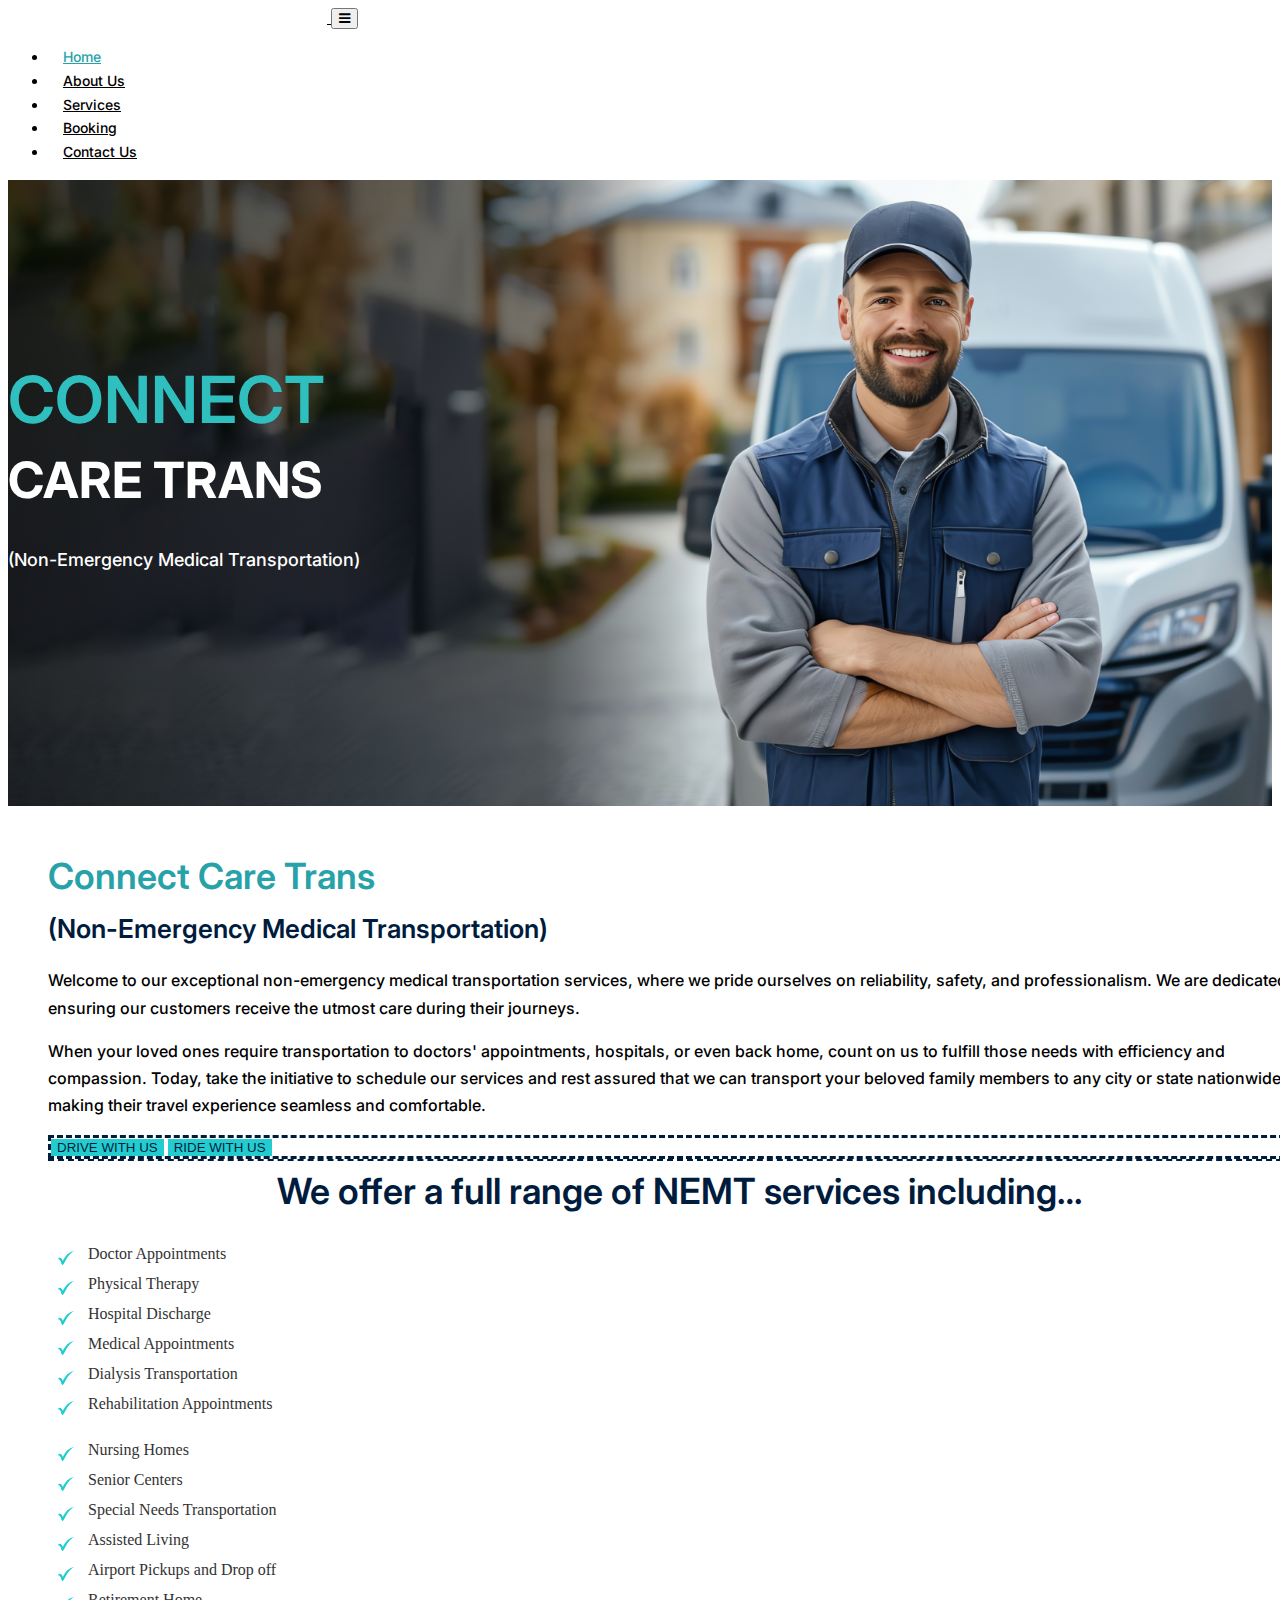
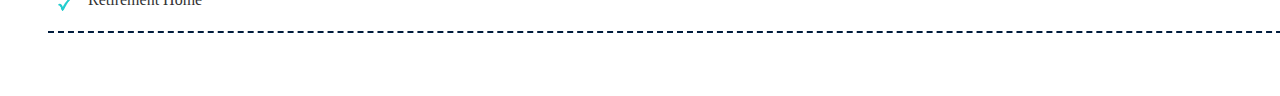
==== index.html @ b3e95eb7 "Merge branch 'main' of https://github.com/saleemullahkhansaleem/connect-care into main" ====
<!DOCTYPE html>
<html lang="en">
  <head>
    <!-- Required meta tags -->
    <meta charset="utf-8" />
    <meta name="viewport" content="width=device-width, initial-scale=1" />
    <!-- Bootstrap CSS -->
    <link
      href="https://cdn.jsdelivr.net/npm/bootstrap@5.2.2/dist/css/bootstrap.min.css"
      rel="stylesheet"
      integrity="sha384-Zenh87qX5JnK2Jl0vWa8Ck2rdkQ2Bzep5IDxbcnCeuOxjzrPF/et3URy9Bv1WTRi"
      crossorigin="anonymous"
    />
    <link
      rel="stylesheet"
      href="https://cdnjs.cloudflare.com/ajax/libs/OwlCarousel2/2.3.4/assets/owl.carousel.min.css"
      integrity="sha512-tS3S5qG0BlhnQROyJXvNjeEM4UpMXHrQfTGmbQ1gKmelCxlSEBUaxhRBj/EFTzpbP4RVSrpEikbmdJobCvhE3g=="
      crossorigin="anonymous"
    />
    <link
      rel="stylesheet"
      href="https://cdnjs.cloudflare.com/ajax/libs/OwlCarousel2/2.3.4/assets/owl.theme.default.min.css"
      integrity="sha512-sMXtMNL1zRzolHYKEujM2AqCLUR9F2C4/05cdbxjjLSRvMQIciEPCQZo++nk7go3BtSuK9kfa/s+a4f4i5pLkw=="
      crossorigin="anonymous"
    />
    <link rel="stylesheet" type="text/css" href="assets/css/style.css" />
    <link
      rel="stylesheet"
      href="https://cdnjs.cloudflare.com/ajax/libs/font-awesome/4.7.0/css/font-awesome.min.css"
    />
    <link
      href="https://fonts.googleapis.com/css?family=Inter"
      rel="stylesheet"
    />
    <link
      href="https://fonts.googleapis.com/css2?family=inter:wght@300;400;500;600;700;800&display=swap"
      rel="stylesheet"
    />
    <title>Home | Connect Care Trans</title>
  </head>
  <body>
    <!-- Start Navbar -->
    <div class="paraxdo-header-section">
      <div class="paraxdotop-header">
        <div class="container">
          <div class="row">
            <div class="col-md-6">
              <div class="tophead-text">
                <span
                  ><i class="fa fa-phone mx-3 ico-col"></i>(612) 778-8840</span
                >
                <span
                  ><i class="fa fa-envelope mx-3 ico-col"></i
                  >info@connectcaretrans.com</span
                >
              </div>
            </div>
            <div class="col-md-6">
              <div class="element">
                <ul class="header-top-nav list-inline">
                  <li class="menu-item">
                    <a title="Home"
                      ><i class="fa fa-map-marker mx-3 ico-col"></i>8242 S
                      LANGLEY AVE. Chicago, IL 60619</a
                    >
                  </li>
                </ul>
              </div>
            </div>
          </div>
        </div>
      </div>
      <div class="container">
        <div class="row">
          <div class="paraxdo-header-img">
            <nav class="navbar sticky-top navbar-expand-lg bg-dark">
              <div class="container">
                <a class="navbar-brand" href="index.html">
                  <img
                    src="assets/images/header-logo.png"
                    id="logsedf"
                    alt=""
                  />
                </a>
                <button
                  class="navbar-toggler"
                  type="button"
                  data-toggle="collapse"
                  data-target="#navbarSupportedContent"
                  aria-controls="navbarSupportedContent"
                  aria-expanded="false"
                  aria-label="Toggle navigation"
                >
                  <i class="fa fa-bars" aria-hidden="true"></i>
                </button>
                <div
                  class="collapse navbar-collapse"
                  id="navbarSupportedContent"
                >
                  <ul class="navbar-nav">
                    <li class="nav-item">
                      <a class="nav-link active" id="home-col" href="index.html"
                        >Home</a
                      >
                    </li>
                    <li class="nav-item">
                      <a class="nav-link" href="about-us.html">About Us</a>
                    </li>
                    <li class="nav-item">
                      <a class="nav-link" href="services.html">Services</a>
                    </li>
                    <li class="nav-item">
                      <a class="nav-link" href="booking.html">Booking</a>
                    </li>
                    <li class="nav-item">
                      <a class="nav-link" href="contact-us.html">Contact Us</a>
                    </li>
                  </ul>
                </div>
              </div>
            </nav>
          </div>
        </div>
      </div>
    </div>
    <!-- End Navbar -->
    <div class="home-banner-section">
      <div class="container">
        <div class="row align-items-center">
          <div class="col-md-6">
            <div class="benner-text">
              <h1>Connect</h1>
              <h2>Care Trans</h2>
              <p>(Non-Emergency Medical Transportation)</p>
            </div>
          </div>
        </div>
      </div>
    </div>

    <div class="conttext-section">
      <div class="container">
        <div class="row align-items-center mb-3">
          <div class="col-lg-7 col-md-6 col-sm-12">
            <div class="connet-text">
              <h2>Connect Care Trans</h2>
              <h3>(Non-Emergency Medical Transportation)</h3>
              <p>
                Welcome to our exceptional non-emergency medical transportation
                services, where we pride ourselves on reliability, safety, and
                professionalism. We are dedicated to ensuring our customers
                receive the utmost care during their journeys.
              </p>
              <p>
                When your loved ones require transportation to doctors'
                appointments, hospitals, or even back home, count on us to
                fulfill those needs with efficiency and compassion. Today, take
                the initiative to schedule our services and rest assured that we
                can transport your beloved family members to any city or state
                nationwide, making their travel experience seamless and
                comfortable.
              </p>
            </div>
          </div>
          <div class="col-lg-1"></div>
          <div class="col-lg-4 col-md-6 col-md-12">
            <div class="btns-border p-5">
              <button class="btn btn-primary mb-5 w-100 rounded-0">
                Drive with us
              </button>
              <button class="btn btn-primary w-100 rounded-0">
                Ride with us
              </button>
            </div>
          </div>
        </div>
      </div>
      <div class="border-bottom mb-3"></div>
      <div class="row justify-content-center mb-3">
        <div class="col-lg-6 col-md-10 col-sm-12">
          <div class="we-offer">
            <h2>We offer a full range of NEMT services including…</h2>
          </div>
        </div>
      </div>
      <div class="row justify-content-center mb-3">
        <div class="col-lg-4 col-md-6 col-sm-12">
          <div class="weofferlist">
            <ul>
              <li> Doctor Appointments</li>
              <li>Physical Therapy</li>
              <li>Hospital Discharge</li>
              <li>Medical Appointments</li>
              <li>Dialysis Transportation</li>
              <li>Rehabilitation Appointments</li>
            </ul>
          </div>
        </div>
        <div class="col-lg-4 col-md-6 col-sm-12">
          <div class="weofferlist">
            <ul>
              <li>Nursing Homes</li>
              <li>Senior Centers</li>
              <li>Special Needs Transportation</li>
              <li>Assisted Living</li>
              <li>Airport Pickups and Drop off</li>
              <li>Retirement Home</li>
            </ul>
          </div>
        </div>
      </div>
      <div class="border-bottom mb-3"></div>
    </div>
  </div>
  

    <!-- Option 1: Bootstrap Bundle with Popper -->
    <script src="https://cdnjs.cloudflare.com/ajax/libs/jquery/3.6.0/jquery.min.js"></script>
    <script
      src="https://cdn.jsdelivr.net/npm/bootstrap@5.2.2/dist/js/bootstrap.bundle.min.js"
      integrity="sha384-OERcA2EqjJCMA+/3y+gxIOqMEjwtxJY7qPCqsdltbNJuaOe923+mo//f6V8Qbsw3"
      crossorigin="anonymous"
    ></script>
    <script
      src="https://cdnjs.cloudflare.com/ajax/libs/OwlCarousel2/2.3.4/owl.carousel.min.js"
      integrity="sha512-bPs7Ae6pVvhOSiIcyUClR7/q2OAsRiovw4vAkX+zJbw3ShAeeqezq50RIIcIURq7Oa20rW2n2q+fyXBNcU9lrw=="
      crossorigin="anonymous"
    ></script>
    <script src="https://cdnjs.cloudflare.com/ajax/libs/popper.js/1.14.3/umd/popper.min.js"></script>
    <script src="https://stackpath.bootstrapcdn.com/bootstrap/4.1.3/js/bootstrap.min.js"></script>
    <!-- slider script -->
    <script src="assets/js/custom.js"></script>
  </body>
</html>
---- assets/css/style.css ----
.body {
    font-family: "inter", sans-serif;
}

p {
    font-family: "inter", sans-serif;
    line-height: 1.7em;
    font-weight: 500;
}

h1,
h2,
h3,
h4,
h5,
h6 {
    margin: 0;
    color: #28A2A9;
    font-weight: 600;
    font-family: "inter", sans-serif;
}

h1 {
    font-size: 70px;
    line-height: 1.7em;
}

h2 {
    font-size: 36px;
    color: #28A2A9;
    line-height: 1.7em;
}

h3 {
    font-size: 26px;
    color: #001C3D;
    line-height: 1.7em;
}

h4 {
    font-size: 24px;
    color: #001C3D;
    line-height: 1.7em;
}

h5 {
    font-size: 18px;
}

h6 {
    font-size: 16px;
}


img {
    width: 100%;
    height: auto;
    margin: auto;
}

div#navbarSupportedContent {
    justify-content: end;
}

.bg-dark {
    background-color: #ffffff !important;
}

#logsedf {
    width: 70%;
}

.navbar-nav .nav-link {
    color: #000;
    font-family: 'inter', sans-serif;
    font-weight: 500;
    font-size: 14px;
    line-height: 1.7em;
    padding: 6px 15px !important;
}

.navbar-brand {
    font-family: 'inter', sans-serif;
    font-style: normal;
    font-weight: 500;
    font-size: 14px;
    color: #000;
}

.active,
.nav-link:hover {
    font-family: 'inter', sans-serif;
    font-style: normal;
    font-weight: 500;
    font-size: 14px;
    color: #28A2A9 !important;
}

.navbar-brand:hover {
    color: #28A2A9;
}

ul.dropdown-menu.show li {
    border-bottom: 1px solid #28A2A9;
    padding: 10px 10px;
}

ul.dropdown-menu.show li a {
    color: #000;
    text-decoration: none;
    font-size: 14px;
    font-weight: 400;
    font-family: 'inter', sans-serif;
}


ul.dropdown-menu.show li:hover {
    background-color: #28A2A9;
}

.dropdown-menu {
    position: absolute;
    z-index: 1000;
    display: none;
    min-width: 15rem;
    padding: 0 0;
    margin: 0;
    font-size: 1rem;
    color: #ffffff;
    text-align: left;
    list-style: none;
    background-color: #efefef;
    background-clip: padding-box;
    border: 1px solid rgba(255, 255, 255, 0.15);
    border-radius: 0.25rem;
}

.tophead-social {
    float: right;
    margin-bottom: -15px;
}

.tophead-social ul {
    padding: 0px 0px;
}

.tophead-social ul li {
    display: inline-block;
    margin: 0;
    border-radius: 6px;
    color: #ffffff;
}

.tophead-social ul li a {
    color: #ffffff;
    font-size: 16px;
    width: 25px;
    height: 25px;
    display: flex;
    align-items: center;
    justify-content: center;
    font-family: 'inter', sans-serif;
}

.paraxdotop-header {
    background-color: #333333;
    width: 100%;
    height: auto;
    padding: 0px 0px;
}

.tophead-text {
    font-family: 'inter', sans-serif;
    font-style: normal;
    font-weight: 400;
    font-size: 14px;
    line-height: 24px;
    color: #FFFFFF;
    text-align: center;
    float: left;
}

.header-top-nav.list-inline li {
    display: inline-block;
}

.header-top .header-top-nav .menu-item {
    padding: 0;
}

.element {
    float: right;
}

.element ul {
    margin-top: 0px;
    margin-bottom: 4px;
    color: #fff;
}

.element ul li a {
    color: #fff;
    font-size: 14px;
    font-weight: 500;
    text-decoration: none;
    padding: 0px 10px;
}

.header-top .header-top-nav .menu-item a {
    color: #fff;
    position: relative;
}

.ico-col {
    color: #fff;
}

.home-banner-section {
    background: url(../images/benner.png);
    background-repeat: no-repeat;
    background-size: cover;
    padding: 180px 0;
    height: auto;
    min-height: 266px;
    clear: both;
}

.benner-text h1 {
    font-size: 65px;
    font-weight: 600;
    line-height: 80px;
    letter-spacing: 0em;
    color: #30BFBF;
    text-transform: uppercase;
}

.benner-text h2 {
    font-size: 50px;
    font-weight: 700;
    line-height: 80px;
    letter-spacing: 0em;
    color: #FFFFFF;
    text-transform: uppercase;
}

.benner-text p {
    font-size: 18px;
    font-weight: 500;
    line-height: 44px;
    letter-spacing: 0em;
    color: #fff;
}

.conttext-section {
    padding: 40px;
    width: 100%;
    height: auto;
}

.btns-border {
    border: 3px dashed #001C3D
}

.btn-primary {
    background-color: #23CDCF;
    color: #001C3D;
    text-transform: uppercase;
    border: #23CDCF;
}

.btn-primary:hover {
    background-color: #23CDCF;
    color: #001C3D;
    text-transform: uppercase;
    border: #23CDCF;
}

.border-bottom {
    border-bottom: 2px dashed #001C3D !important;
}
.we-offer h2{
    text-align: center;
    color: #001C3D;
}

.weofferlist ul li {
    color: #333333;
    text-decoration: none;
    list-style: none;
    padding: 6px 0;
    font-size: 16px;
    font-weight: 500;
    position: relative;
}
.weofferlist ul li::before {
    content: "";
    left: -30px;
    top: -73px;
    background-image: url(../images/tick.png);
    background-position: left;
    background-repeat: no-repeat;
    background-size: contain;
    width: 16px;
    height: 184px;
    position: absolute;
}


/* New Style here */


.main-heading {
    background: #28A2A9;
}

.main-heading h1 {
    /* font-size: 64px; */
    color: white;
}

.booking-section p {
    color: #001C3D;
    font-weight: 600;
    font-size: 28px;
}




@media screen and (min-width: 769px) and (max-width: 991px) {
    a.nav-link {
        margin-left: 0;
        font-size: 14px;
        font-family: "inter", sans-serif;
        color: #ffffff !important;
        height: 37px;
        padding: 23px 0;
        background-color: #A32CCA !important;
        text-align: center;
    }

    #logsedf {
        width: 55%;
    }

    .tophead-text {
        font-weight: 400;
        font-size: 13px;
        line-height: 24px;
    }

    .element ul li a {
        color: #fff;
        font-size: 14px;
        font-weight: 500;
        text-decoration: none;
        padding: 0px 5px;
    }



}


@media screen and (min-width: 481px) and (max-width: 768px) {
    .navbar .navbar-brand {
        width: 70%;
    }

    .navbar-expand-sm .navbar-collapse {
        display: flex !important;
        flex-basis: auto;
        justify-content: center;
    }

    .navbar-dark .navbar-nav .nav-link {
        color: #fff !important;
        font-style: normal;
        font-weight: 400;
        font-size: 14px;
        font-family: "inter", sans-serif;
    }

    a.nav-link {
        margin-left: 0;
        font-size: 14px;
        font-family: "inter", sans-serif;
        color: #ffffff !important;
        height: 37px;
        padding: 23px 0;
        background-color: #A32CCA !important;
        text-align: center;
    }

    .navbar-brand {
        font-weight: 300;
        font-size: 10px;
    }

    #logsedf {
        width: 50%;
    }

    .tophead-text {
        display: none;
    }

    .slider-section {
        width: 100%;
    }

}

@media screen and (min-width: 320px) and (max-width: 480px) {
    .navbar .navbar-brand {
        width: 70%;
    }

    .navbar-expand-sm .navbar-collapse {
        display: flex !important;
        flex-basis: auto;
        justify-content: center;
    }

    .navbar-dark .navbar-nav .nav-link {
        color: #fff !important;
        font-style: normal;
        font-weight: 400;
        font-size: 14px;
        font-family: "inter", sans-serif;
    }

    a.nav-link {
        margin-left: 0;
        font-size: 14px;
        font-family: "inter", sans-serif;
        color: #ffffff !important;
        height: 37px;
        padding: 23px 0;
        background-color: #A32CCA !important;
        text-align: center;
    }

    .navbar-brand {
        font-weight: 300;
        font-size: 10px;
    }

    #logsedf {
        width: 50%;
    }

    .tophead-text {
        display: none;
    }

    .slider-section {
        width: 100%;
    }
}

@media only screen and (min-width: 992px) and (max-width: 1380px) {
    a.nav-link {
        margin-left: 0px;
        font-size: 11px;
        font-family: "inter", sans-serif;
        color: #000;
        height: 37px;
    }

    #logsedf {
        width: 55%;
    }

}
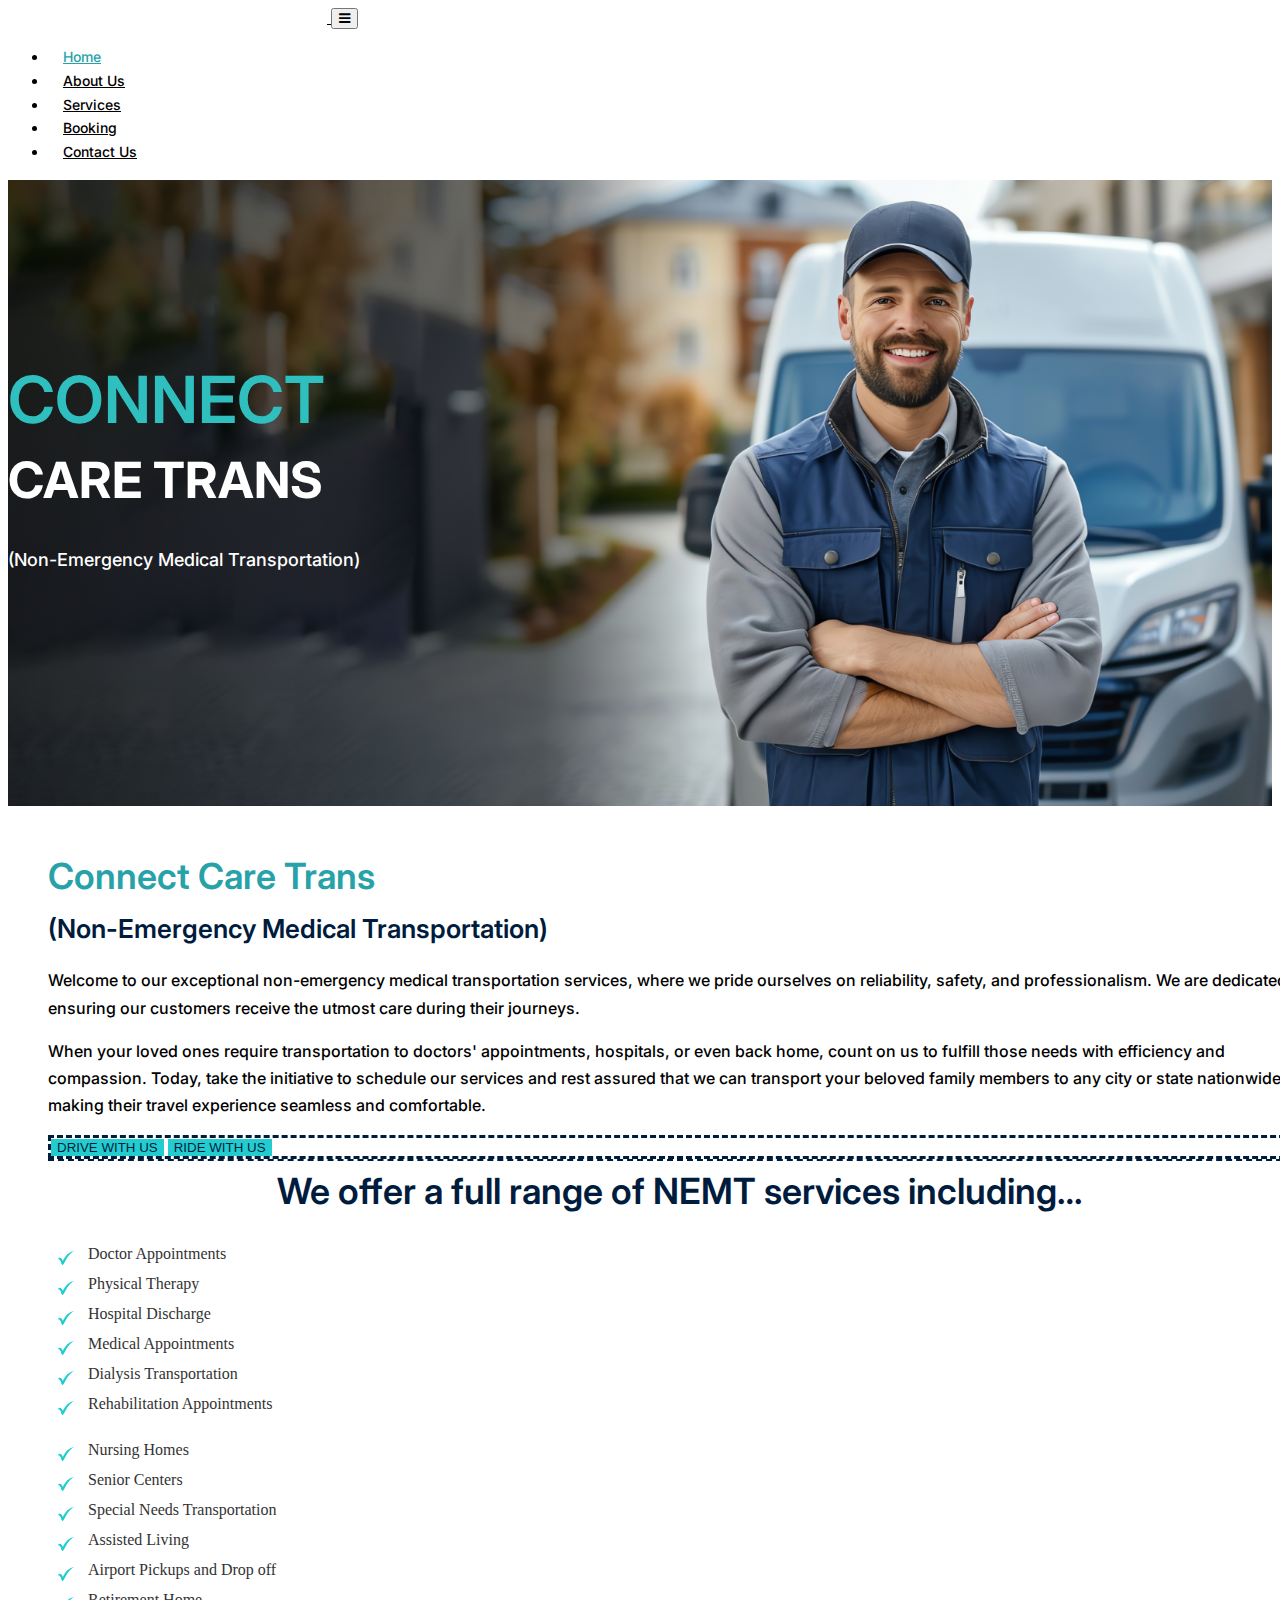
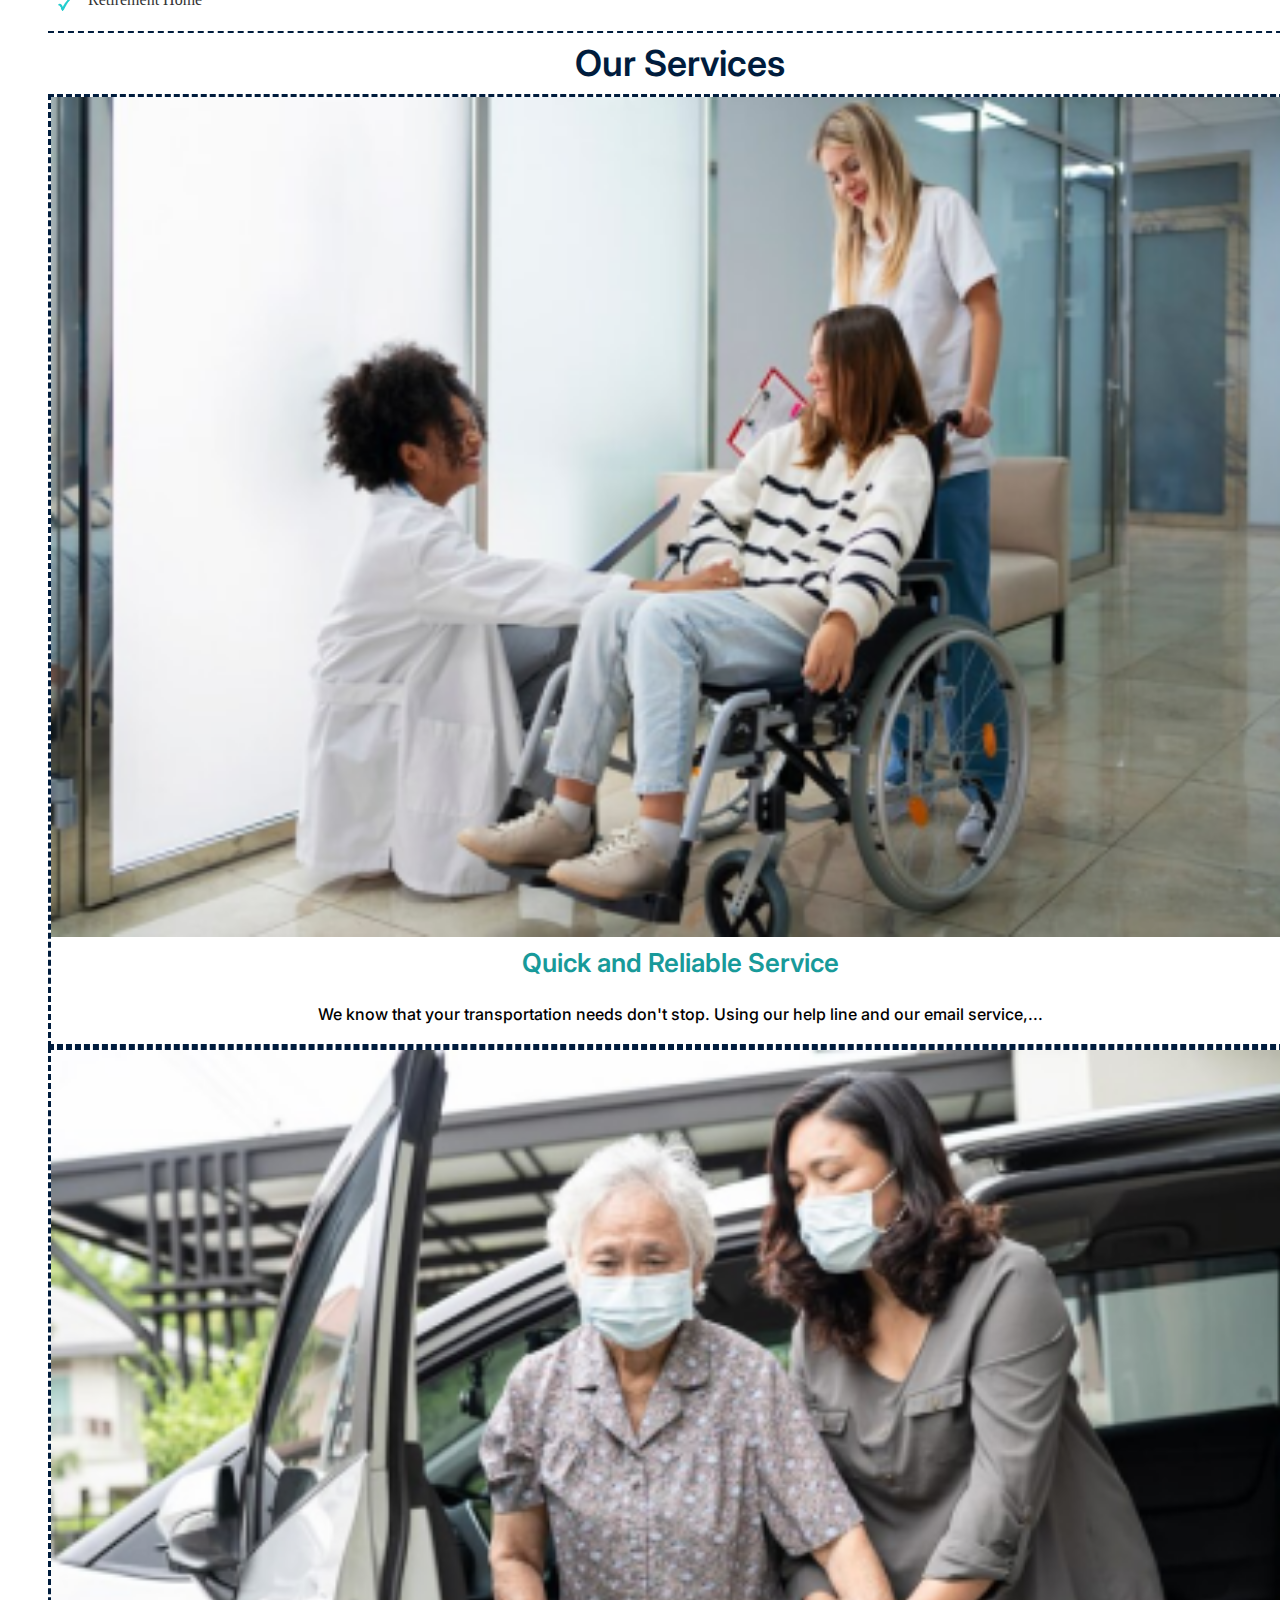
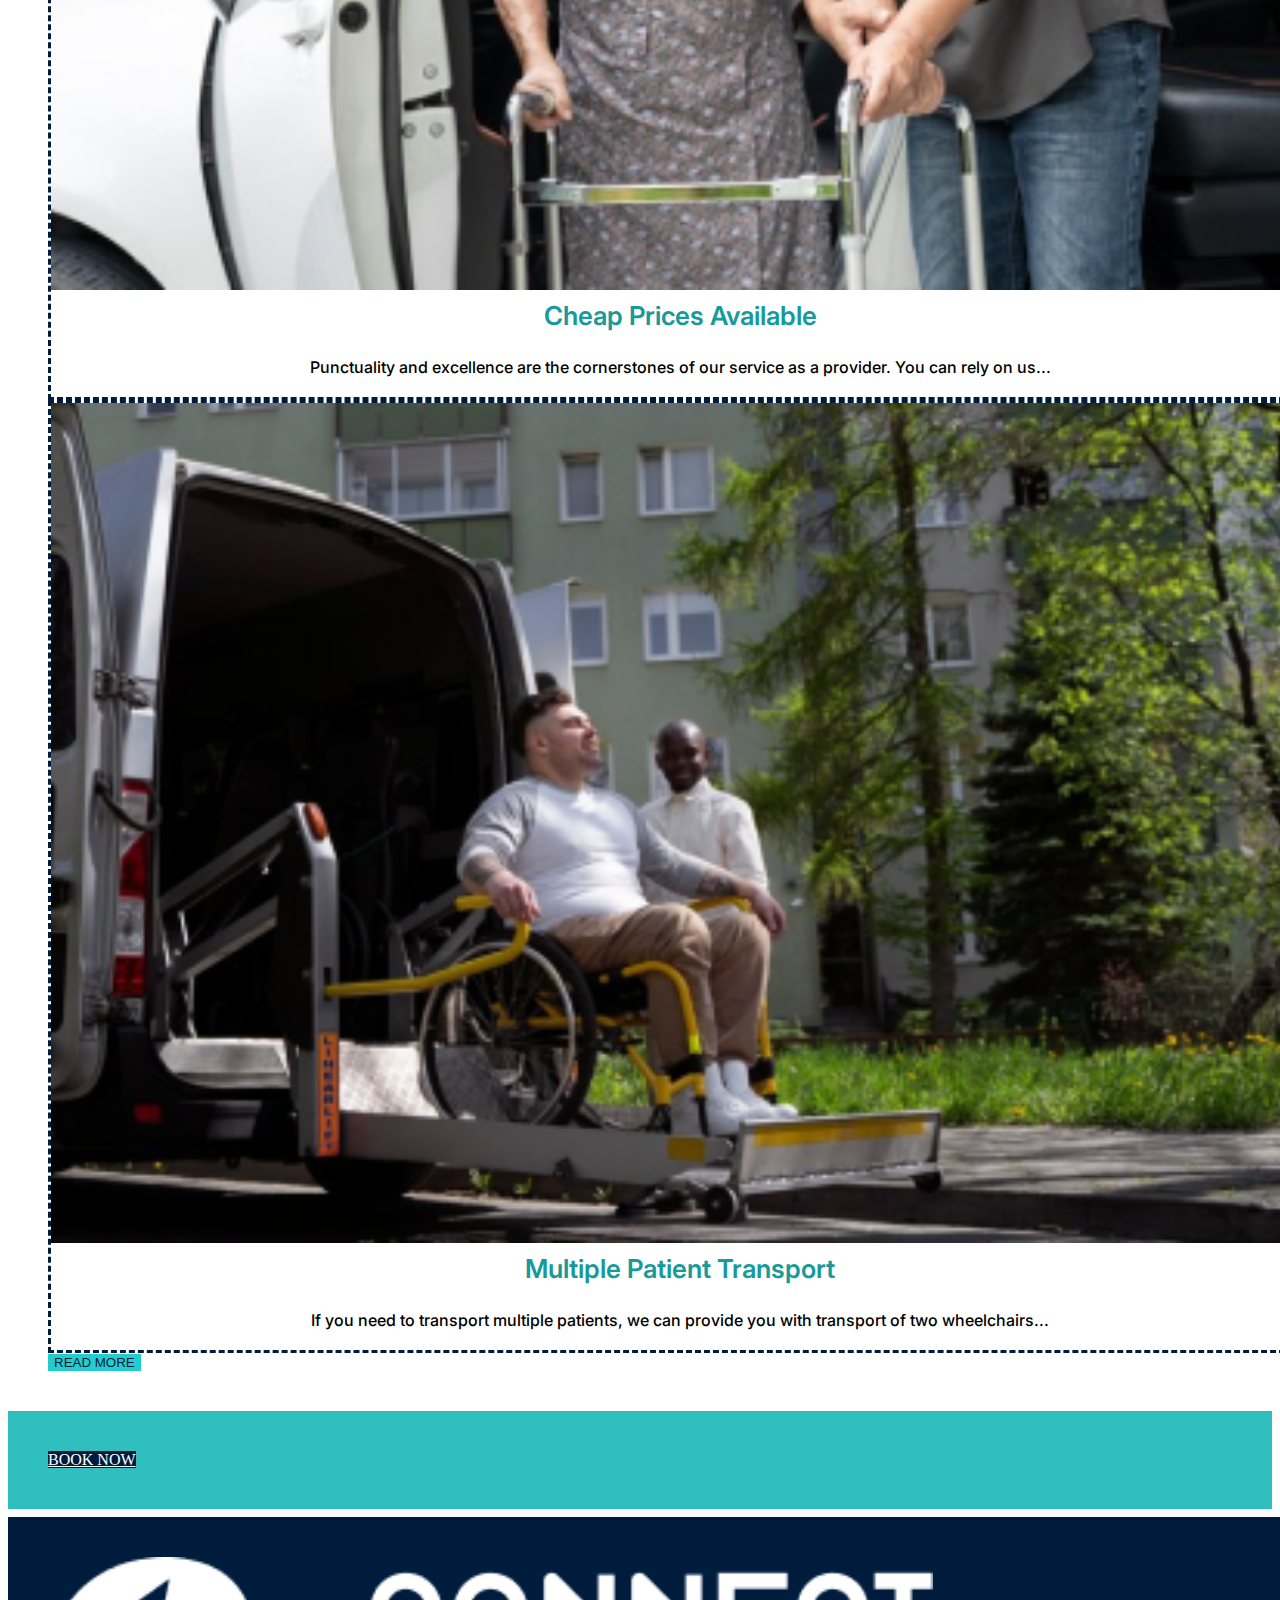
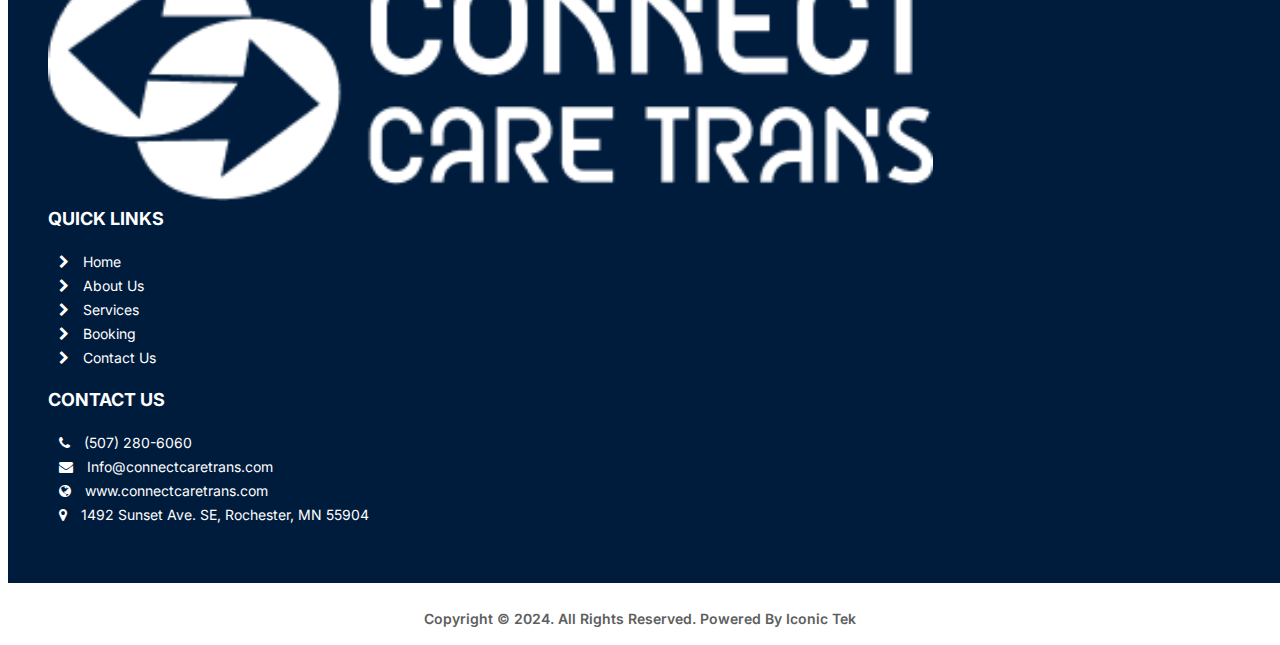
==== commit 53ee3371: "./" ====
--- a/index.html
+++ b/index.html
@@ -1,234 +1,324 @@
 <!DOCTYPE html>
 <html lang="en">
-  <head>
-    <!-- Required meta tags -->
-    <meta charset="utf-8" />
-    <meta name="viewport" content="width=device-width, initial-scale=1" />
-    <!-- Bootstrap CSS -->
-    <link
-      href="https://cdn.jsdelivr.net/npm/bootstrap@5.2.2/dist/css/bootstrap.min.css"
-      rel="stylesheet"
-      integrity="sha384-Zenh87qX5JnK2Jl0vWa8Ck2rdkQ2Bzep5IDxbcnCeuOxjzrPF/et3URy9Bv1WTRi"
-      crossorigin="anonymous"
-    />
-    <link
-      rel="stylesheet"
-      href="https://cdnjs.cloudflare.com/ajax/libs/OwlCarousel2/2.3.4/assets/owl.carousel.min.css"
-      integrity="sha512-tS3S5qG0BlhnQROyJXvNjeEM4UpMXHrQfTGmbQ1gKmelCxlSEBUaxhRBj/EFTzpbP4RVSrpEikbmdJobCvhE3g=="
-      crossorigin="anonymous"
-    />
-    <link
-      rel="stylesheet"
-      href="https://cdnjs.cloudflare.com/ajax/libs/OwlCarousel2/2.3.4/assets/owl.theme.default.min.css"
-      integrity="sha512-sMXtMNL1zRzolHYKEujM2AqCLUR9F2C4/05cdbxjjLSRvMQIciEPCQZo++nk7go3BtSuK9kfa/s+a4f4i5pLkw=="
-      crossorigin="anonymous"
-    />
-    <link rel="stylesheet" type="text/css" href="assets/css/style.css" />
-    <link
-      rel="stylesheet"
-      href="https://cdnjs.cloudflare.com/ajax/libs/font-awesome/4.7.0/css/font-awesome.min.css"
-    />
-    <link
-      href="https://fonts.googleapis.com/css?family=Inter"
-      rel="stylesheet"
-    />
-    <link
-      href="https://fonts.googleapis.com/css2?family=inter:wght@300;400;500;600;700;800&display=swap"
-      rel="stylesheet"
-    />
-    <title>Home | Connect Care Trans</title>
-  </head>
-  <body>
-    <!-- Start Navbar -->
-    <div class="paraxdo-header-section">
-      <div class="paraxdotop-header">
-        <div class="container">
-          <div class="row">
-            <div class="col-md-6">
-              <div class="tophead-text">
-                <span
-                  ><i class="fa fa-phone mx-3 ico-col"></i>(612) 778-8840</span
-                >
-                <span
-                  ><i class="fa fa-envelope mx-3 ico-col"></i
-                  >info@connectcaretrans.com</span
-                >
-              </div>
-            </div>
-            <div class="col-md-6">
-              <div class="element">
-                <ul class="header-top-nav list-inline">
-                  <li class="menu-item">
-                    <a title="Home"
-                      ><i class="fa fa-map-marker mx-3 ico-col"></i>8242 S
-                      LANGLEY AVE. Chicago, IL 60619</a
-                    >
+
+<head>
+  <!-- Required meta tags -->
+  <meta charset="utf-8" />
+  <meta name="viewport" content="width=device-width, initial-scale=1" />
+  <!-- Bootstrap CSS -->
+  <link href="https://cdn.jsdelivr.net/npm/bootstrap@5.2.2/dist/css/bootstrap.min.css" rel="stylesheet"
+    integrity="sha384-Zenh87qX5JnK2Jl0vWa8Ck2rdkQ2Bzep5IDxbcnCeuOxjzrPF/et3URy9Bv1WTRi" crossorigin="anonymous" />
+  <link rel="stylesheet" href="https://cdnjs.cloudflare.com/ajax/libs/OwlCarousel2/2.3.4/assets/owl.carousel.min.css"
+    integrity="sha512-tS3S5qG0BlhnQROyJXvNjeEM4UpMXHrQfTGmbQ1gKmelCxlSEBUaxhRBj/EFTzpbP4RVSrpEikbmdJobCvhE3g=="
+    crossorigin="anonymous" />
+  <link rel="stylesheet"
+    href="https://cdnjs.cloudflare.com/ajax/libs/OwlCarousel2/2.3.4/assets/owl.theme.default.min.css"
+    integrity="sha512-sMXtMNL1zRzolHYKEujM2AqCLUR9F2C4/05cdbxjjLSRvMQIciEPCQZo++nk7go3BtSuK9kfa/s+a4f4i5pLkw=="
+    crossorigin="anonymous" />
+  <link rel="stylesheet" type="text/css" href="assets/css/style.css" />
+  <link rel="stylesheet" href="https://cdnjs.cloudflare.com/ajax/libs/font-awesome/4.7.0/css/font-awesome.min.css" />
+  <link href="https://fonts.googleapis.com/css?family=Inter" rel="stylesheet" />
+  <link href="https://fonts.googleapis.com/css2?family=inter:wght@300;400;500;600;700;800&display=swap"
+    rel="stylesheet" />
+  <title>Home | Connect Care Trans</title>
+</head>
+
+<body>
+  <!-- Start Navbar -->
+  <div class="paraxdo-header-section">
+    <div class="paraxdotop-header">
+      <div class="container">
+        <div class="row">
+          <div class="col-md-6">
+            <div class="tophead-text">
+              <span><i class="fa fa-phone mx-3 ico-col"></i>(612) 778-8840</span>
+              <span><i class="fa fa-envelope mx-3 ico-col"></i>info@connectcaretrans.com</span>
+            </div>
+          </div>
+          <div class="col-md-6">
+            <div class="element">
+              <ul class="header-top-nav list-inline">
+                <li class="menu-item">
+                  <a title="Home"><i class="fa fa-map-marker mx-3 ico-col"></i>8242 S
+                    LANGLEY AVE. Chicago, IL 60619</a>
+                </li>
+              </ul>
+            </div>
+          </div>
+        </div>
+      </div>
+    </div>
+    <div class="container">
+      <div class="row">
+        <div class="paraxdo-header-img">
+          <nav class="navbar sticky-top navbar-expand-lg bg-dark">
+            <div class="container">
+              <a class="navbar-brand" href="index.html">
+                <img src="assets/images/header-logo.png" id="logsedf" alt="" />
+              </a>
+              <button class="navbar-toggler" type="button" data-toggle="collapse" data-target="#navbarSupportedContent"
+                aria-controls="navbarSupportedContent" aria-expanded="false" aria-label="Toggle navigation">
+                <i class="fa fa-bars" aria-hidden="true"></i>
+              </button>
+              <div class="collapse navbar-collapse" id="navbarSupportedContent">
+                <ul class="navbar-nav">
+                  <li class="nav-item">
+                    <a class="nav-link active" id="home-col" href="index.html">Home</a>
+                  </li>
+                  <li class="nav-item">
+                    <a class="nav-link" href="about-us.html">About Us</a>
+                  </li>
+                  <li class="nav-item">
+                    <a class="nav-link" href="services.html">Services</a>
+                  </li>
+                  <li class="nav-item">
+                    <a class="nav-link" href="booking.html">Booking</a>
+                  </li>
+                  <li class="nav-item">
+                    <a class="nav-link" href="contact-us.html">Contact Us</a>
                   </li>
                 </ul>
               </div>
             </div>
-          </div>
-        </div>
-      </div>
-      <div class="container">
-        <div class="row">
-          <div class="paraxdo-header-img">
-            <nav class="navbar sticky-top navbar-expand-lg bg-dark">
-              <div class="container">
-                <a class="navbar-brand" href="index.html">
-                  <img
-                    src="assets/images/header-logo.png"
-                    id="logsedf"
-                    alt=""
-                  />
-                </a>
-                <button
-                  class="navbar-toggler"
-                  type="button"
-                  data-toggle="collapse"
-                  data-target="#navbarSupportedContent"
-                  aria-controls="navbarSupportedContent"
-                  aria-expanded="false"
-                  aria-label="Toggle navigation"
-                >
-                  <i class="fa fa-bars" aria-hidden="true"></i>
-                </button>
-                <div
-                  class="collapse navbar-collapse"
-                  id="navbarSupportedContent"
-                >
-                  <ul class="navbar-nav">
-                    <li class="nav-item">
-                      <a class="nav-link active" id="home-col" href="index.html"
-                        >Home</a
-                      >
-                    </li>
-                    <li class="nav-item">
-                      <a class="nav-link" href="about-us.html">About Us</a>
-                    </li>
-                    <li class="nav-item">
-                      <a class="nav-link" href="services.html">Services</a>
-                    </li>
-                    <li class="nav-item">
-                      <a class="nav-link" href="booking.html">Booking</a>
-                    </li>
-                    <li class="nav-item">
-                      <a class="nav-link" href="contact-us.html">Contact Us</a>
-                    </li>
-                  </ul>
-                </div>
-              </div>
-            </nav>
-          </div>
-        </div>
-      </div>
-    </div>
-    <!-- End Navbar -->
-    <div class="home-banner-section">
-      <div class="container">
-        <div class="row align-items-center">
-          <div class="col-md-6">
-            <div class="benner-text">
-              <h1>Connect</h1>
-              <h2>Care Trans</h2>
-              <p>(Non-Emergency Medical Transportation)</p>
-            </div>
-          </div>
-        </div>
-      </div>
-    </div>
-
-    <div class="conttext-section">
-      <div class="container">
-        <div class="row align-items-center mb-3">
-          <div class="col-lg-7 col-md-6 col-sm-12">
-            <div class="connet-text">
-              <h2>Connect Care Trans</h2>
-              <h3>(Non-Emergency Medical Transportation)</h3>
-              <p>
-                Welcome to our exceptional non-emergency medical transportation
-                services, where we pride ourselves on reliability, safety, and
-                professionalism. We are dedicated to ensuring our customers
-                receive the utmost care during their journeys.
-              </p>
-              <p>
-                When your loved ones require transportation to doctors'
-                appointments, hospitals, or even back home, count on us to
-                fulfill those needs with efficiency and compassion. Today, take
-                the initiative to schedule our services and rest assured that we
-                can transport your beloved family members to any city or state
-                nationwide, making their travel experience seamless and
-                comfortable.
-              </p>
-            </div>
-          </div>
-          <div class="col-lg-1"></div>
-          <div class="col-lg-4 col-md-6 col-md-12">
-            <div class="btns-border p-5">
-              <button class="btn btn-primary mb-5 w-100 rounded-0">
-                Drive with us
-              </button>
-              <button class="btn btn-primary w-100 rounded-0">
-                Ride with us
-              </button>
-            </div>
-          </div>
-        </div>
-      </div>
-      <div class="border-bottom mb-3"></div>
-      <div class="row justify-content-center mb-3">
-        <div class="col-lg-6 col-md-10 col-sm-12">
-          <div class="we-offer">
-            <h2>We offer a full range of NEMT services including…</h2>
-          </div>
-        </div>
-      </div>
-      <div class="row justify-content-center mb-3">
+          </nav>
+        </div>
+      </div>
+    </div>
+  </div>
+  <!-- End Navbar -->
+  <div class="home-banner-section">
+    <div class="container">
+      <div class="row align-items-center">
+        <div class="col-md-6">
+          <div class="benner-text">
+            <h1>Connect</h1>
+            <h2>Care Trans</h2>
+            <p>(Non-Emergency Medical Transportation)</p>
+          </div>
+        </div>
+      </div>
+    </div>
+  </div>
+
+  <div class="conttext-section">
+    <div class="container">
+      <div class="row align-items-center mb-3">
+        <div class="col-lg-7 col-md-6 col-sm-12">
+          <div class="connet-text">
+            <h2>Connect Care Trans</h2>
+            <h3>(Non-Emergency Medical Transportation)</h3>
+            <p>
+              Welcome to our exceptional non-emergency medical transportation
+              services, where we pride ourselves on reliability, safety, and
+              professionalism. We are dedicated to ensuring our customers
+              receive the utmost care during their journeys.
+            </p>
+            <p>
+              When your loved ones require transportation to doctors'
+              appointments, hospitals, or even back home, count on us to
+              fulfill those needs with efficiency and compassion. Today, take
+              the initiative to schedule our services and rest assured that we
+              can transport your beloved family members to any city or state
+              nationwide, making their travel experience seamless and
+              comfortable.
+            </p>
+          </div>
+        </div>
+        <div class="col-lg-1"></div>
+        <div class="col-lg-4 col-md-6 col-md-12">
+          <div class="btns-border p-5">
+            <button class="btn btn-primary mb-5 w-100 rounded-0">
+              Drive with us
+            </button>
+            <button class="btn btn-primary w-100 rounded-0">
+              Ride with us
+            </button>
+          </div>
+        </div>
+      </div>
+    </div>
+    <div class="border-bottom mb-3"></div>
+    <div class="row justify-content-center mb-3">
+      <div class="col-lg-6 col-md-10 col-sm-12">
+        <div class="we-offer">
+          <h2>We offer a full range of NEMT services including…</h2>
+        </div>
+      </div>
+    </div>
+    <div class="row justify-content-center mb-3">
+      <div class="col-lg-4 col-md-6 col-sm-12">
+        <div class="weofferlist">
+          <ul>
+            <li> Doctor Appointments</li>
+            <li>Physical Therapy</li>
+            <li>Hospital Discharge</li>
+            <li>Medical Appointments</li>
+            <li>Dialysis Transportation</li>
+            <li>Rehabilitation Appointments</li>
+          </ul>
+        </div>
+      </div>
+      <div class="col-lg-4 col-md-6 col-sm-12">
+        <div class="weofferlist">
+          <ul>
+            <li>Nursing Homes</li>
+            <li>Senior Centers</li>
+            <li>Special Needs Transportation</li>
+            <li>Assisted Living</li>
+            <li>Airport Pickups and Drop off</li>
+            <li>Retirement Home</li>
+          </ul>
+        </div>
+      </div>
+    </div>
+    <div class="border-bottom mb-3"></div>
+    <div class="row justify-content-center">
+      <div class="we-offer mb-3">
+        <h2>Our Services</h2>
+      </div>
+      <div class="col-lg-3 col-md-6 col-sm-12 mb-3">
+        <div class="btns-border p-3">
+          <div class="blogimg">
+            <img src="assets/images/blog-1.png" alt="">
+          </div>
+          <div class="content-text">
+            <h3>Quick and Reliable Service</h3>
+            <p>We know that your transportation needs don't stop. Using our help line and our email service,...</p>
+          </div>
+        </div>
+      </div>
+      <div class="col-lg-3 col-md-6 col-sm-12 mb-3">
+        <div class="btns-border p-3">
+          <div class="blogimg">
+            <img src="assets/images/blog-2.png" alt="">
+          </div>
+          <div class="content-text">
+            <h3>Cheap Prices Available</h3>
+            <p>Punctuality and excellence are the cornerstones of our service as a provider. You can rely on us...</p>
+          </div>
+        </div>
+      </div>
+      <div class="col-lg-3 col-md-6 col-sm-12 mb-3">
+        <div class="btns-border p-3">
+          <div class="blogimg">
+            <img src="assets/images/blog-3.png" alt="">
+          </div>
+          <div class="content-text">
+            <h3>Multiple Patient Transport</h3>
+            <p>If you need to transport multiple patients, we can provide you with transport of two wheelchairs...</p>
+          </div>
+        </div>
+      </div>
+      <div class="col-md-12 mt-3">
+        <div class="text-center">
+          <button class="w-25 btn btn-primary rounded-2 ">Read More</button>
+        </div>
+      </div>
+    </div>
+  </div>
+  </div>
+
+  <div class="book-section">
+    <div class="container">
+      <div class="row">
+        <div class="text-center">
+          <a href="booking.html" class="btn btn-secondary rounded-0 px-5">Book Now</a>
+        </div>
+      </div>
+    </div>
+  </div>
+
+
+  <div class="footer-section">
+    <div class="contanier">
+      <div class="row align-items-center ">
+        <div class="col-lg-4">
+          <div class="footer-log mb-3">
+            <a href="index.html">
+              <img src="assets/images/footer-logo.png" alt="" id="footerlogo">
+            </a>
+          </div>
+        </div>
         <div class="col-lg-4 col-md-6 col-sm-12">
-          <div class="weofferlist">
-            <ul>
-              <li> Doctor Appointments</li>
-              <li>Physical Therapy</li>
-              <li>Hospital Discharge</li>
-              <li>Medical Appointments</li>
-              <li>Dialysis Transportation</li>
-              <li>Rehabilitation Appointments</li>
-            </ul>
+          <div class="widget">
+            <h2>Quick Links</h2>
+            <div class="widget_content">
+              <ul>
+                <li>
+                  <i class="fa fa-chevron-right" id="foot-icon"></i>
+                  <a href="index.html">Home</a>
+                </li>
+                <li>
+                  <i class="fa fa-chevron-right" id="foot-icon"></i>
+                  <a href="about-us.html">About Us</a>
+                </li>
+                <li>
+                  <i class="fa fa-chevron-right" id="foot-icon"></i>
+                  <a href="#">Services</a>
+                </li>
+                <li>
+                  <i class="fa fa-chevron-right" id="foot-icon"></i>
+                  <a href="booking.html">Booking</a>
+                </li>
+                <li>
+                  <i class="fa fa-chevron-right" id="foot-icon"></i>
+                  <a href="contact-us.html">Contact Us</a>
+                </li>
+              </ul>
+            </div>
           </div>
         </div>
         <div class="col-lg-4 col-md-6 col-sm-12">
-          <div class="weofferlist">
-            <ul>
-              <li>Nursing Homes</li>
-              <li>Senior Centers</li>
-              <li>Special Needs Transportation</li>
-              <li>Assisted Living</li>
-              <li>Airport Pickups and Drop off</li>
-              <li>Retirement Home</li>
-            </ul>
-          </div>
-        </div>
-      </div>
-      <div class="border-bottom mb-3"></div>
-    </div>
-  </div>
-  
-
-    <!-- Option 1: Bootstrap Bundle with Popper -->
-    <script src="https://cdnjs.cloudflare.com/ajax/libs/jquery/3.6.0/jquery.min.js"></script>
-    <script
-      src="https://cdn.jsdelivr.net/npm/bootstrap@5.2.2/dist/js/bootstrap.bundle.min.js"
-      integrity="sha384-OERcA2EqjJCMA+/3y+gxIOqMEjwtxJY7qPCqsdltbNJuaOe923+mo//f6V8Qbsw3"
-      crossorigin="anonymous"
-    ></script>
-    <script
-      src="https://cdnjs.cloudflare.com/ajax/libs/OwlCarousel2/2.3.4/owl.carousel.min.js"
-      integrity="sha512-bPs7Ae6pVvhOSiIcyUClR7/q2OAsRiovw4vAkX+zJbw3ShAeeqezq50RIIcIURq7Oa20rW2n2q+fyXBNcU9lrw=="
-      crossorigin="anonymous"
-    ></script>
-    <script src="https://cdnjs.cloudflare.com/ajax/libs/popper.js/1.14.3/umd/popper.min.js"></script>
-    <script src="https://stackpath.bootstrapcdn.com/bootstrap/4.1.3/js/bootstrap.min.js"></script>
-    <!-- slider script -->
-    <script src="assets/js/custom.js"></script>
-  </body>
-</html>
+          <div class="widget">
+            <h2>Contact Us</h2>
+            <div class="widget_content">
+              <ul>
+                <li>
+                  <i class="fa fa-phone" id="foot-icon"></i>
+                  <a href="#">(507) 280-6060</a>
+                </li>
+                <li>
+                  <i class="fa fa-envelope" id="foot-icon"></i>
+                  <a href="#">Info@connectcaretrans.com</a>
+                </li>
+                <li>
+                  <i class="fa fa-globe" id="foot-icon"></i>
+                  <a href="#">www.connectcaretrans.com</a>
+                </li>
+                <li>
+                  <i class="fa fa-map-marker" id="foot-icon"></i>
+                  <a href="#">1492 Sunset Ave. SE, Rochester, MN 55904 </a>
+                </li>
+              </ul>
+            </div>
+          </div>
+        </div>
+      </div>
+    </div>
+  </div>
+  <div class="footer-bot">
+    <div class="container">
+      <div class="row">
+        <div class="footerb-text">
+          <p>Copyright © 2024. All Rights Reserved. Powered By Iconic Tek</p>
+        </div>
+      </div>
+    </div>
+  </div>
+
+
+  <!-- Option 1: Bootstrap Bundle with Popper -->
+  <script src="https://cdnjs.cloudflare.com/ajax/libs/jquery/3.6.0/jquery.min.js"></script>
+  <script src="https://cdn.jsdelivr.net/npm/bootstrap@5.2.2/dist/js/bootstrap.bundle.min.js"
+    integrity="sha384-OERcA2EqjJCMA+/3y+gxIOqMEjwtxJY7qPCqsdltbNJuaOe923+mo//f6V8Qbsw3"
+    crossorigin="anonymous"></script>
+  <script src="https://cdnjs.cloudflare.com/ajax/libs/OwlCarousel2/2.3.4/owl.carousel.min.js"
+    integrity="sha512-bPs7Ae6pVvhOSiIcyUClR7/q2OAsRiovw4vAkX+zJbw3ShAeeqezq50RIIcIURq7Oa20rW2n2q+fyXBNcU9lrw=="
+    crossorigin="anonymous"></script>
+  <script src="https://cdnjs.cloudflare.com/ajax/libs/popper.js/1.14.3/umd/popper.min.js"></script>
+  <script src="https://stackpath.bootstrapcdn.com/bootstrap/4.1.3/js/bootstrap.min.js"></script>
+  <!-- slider script -->
+  <script src="assets/js/custom.js"></script>
+</body>
+
+</html>--- a/assets/css/style.css
+++ b/assets/css/style.css
@@ -163,7 +163,7 @@
 }
 
 .paraxdotop-header {
-    background-color: #333333;
+    background-color: #001C3D;
     width: 100%;
     height: auto;
     padding: 0px 0px;
@@ -304,7 +304,87 @@
     height: 184px;
     position: absolute;
 }
-
+.blogimg img{
+    width: 100%;
+    height: auto;
+    margin: auto;
+}
+.content-text{
+    text-align: center;
+}
+.content-text h3{
+    color: #189A9A;
+    font-weight: 600;
+}
+.content-text p{
+    color: #000;
+    font-weight: 500;
+}
+.book-section{
+    background-color: #30BFBF;
+    margin-bottom: 8px;
+    padding: 40px;
+}
+.btn-secondary{
+    background-color: #001C3D;
+    border: #001C3D;
+    color: #FFFFFF;
+    text-transform: uppercase;
+    font-weight: 500;
+}
+.btn-secondary:hover{
+    background-color: #001C3D;
+    border: #001C3D;
+    color: #FFFFFF;
+}
+.footer-section{
+    background-color: #001C3D;
+    padding: 40px;
+    width: 100%;
+    height: auto;
+}
+#footerlogo {
+    width: 70%;
+}
+.widget h2 {
+    cursor: pointer;
+    font-size: 18px;
+    font-weight: bold;
+    color: #FFFFFF;
+    font-family: "inter", sans-serif;
+    font-style: normal;
+    line-height: 160.4%;
+    text-transform: uppercase;
+}
+.widget_content ul {
+    padding: 0px 8px;
+}
+.widget_content ul li {
+    list-style: none;
+    padding: 3px 3px;
+}
+#foot-icon {
+    color: #FFFFFF;
+    font-size: 14px;
+    font-weight: 400;
+}
+
+.widget_content ul li a {
+    color: #fff;
+    text-decoration: none;
+    font-size: 14px;
+    font-weight: 400;
+    font-family: "inter", sans-serif;
+    padding-left: 10px;
+}
+.footerb-text p {
+    color: #5e5e5e;
+    text-align: center;
+    font-family: "inter", sans-serif;
+    font-size: 14px;
+    font-weight: 600;
+    padding-top: 10px;
+}
 
 /* New Style here */
 
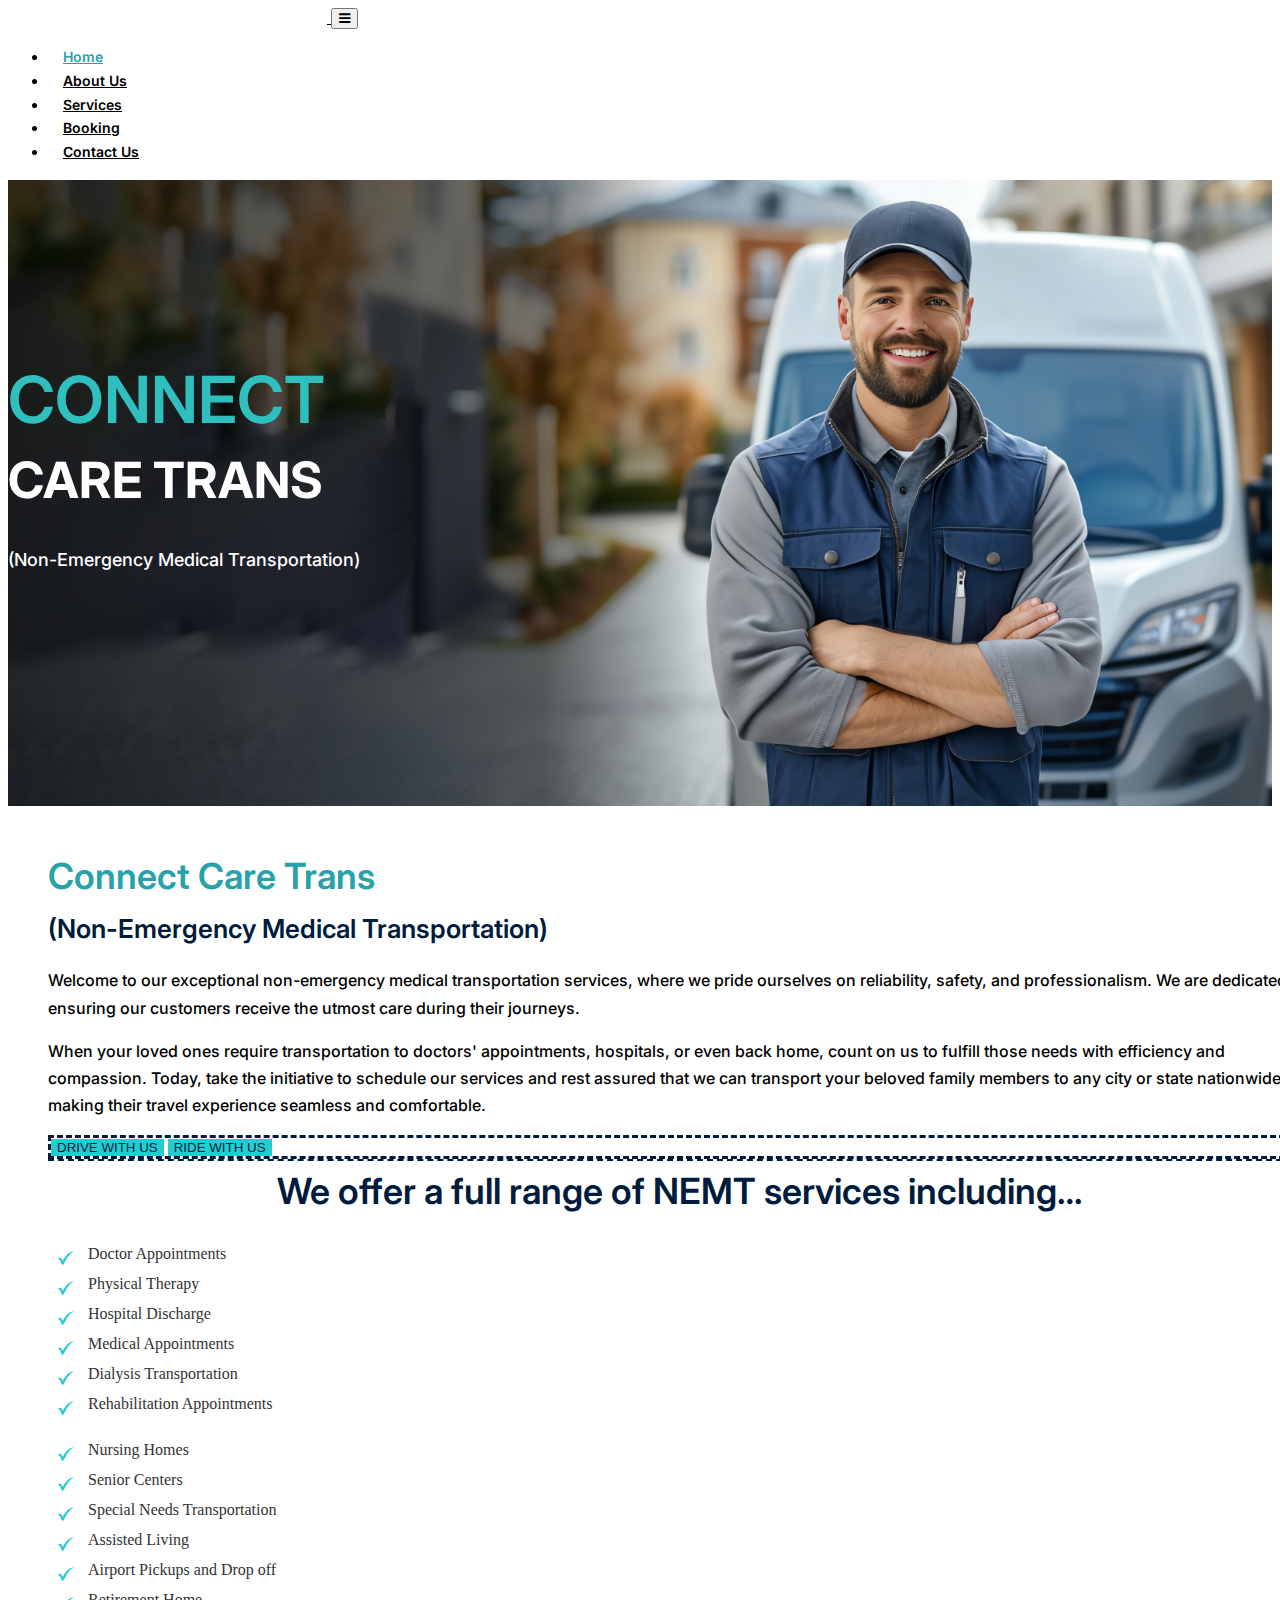
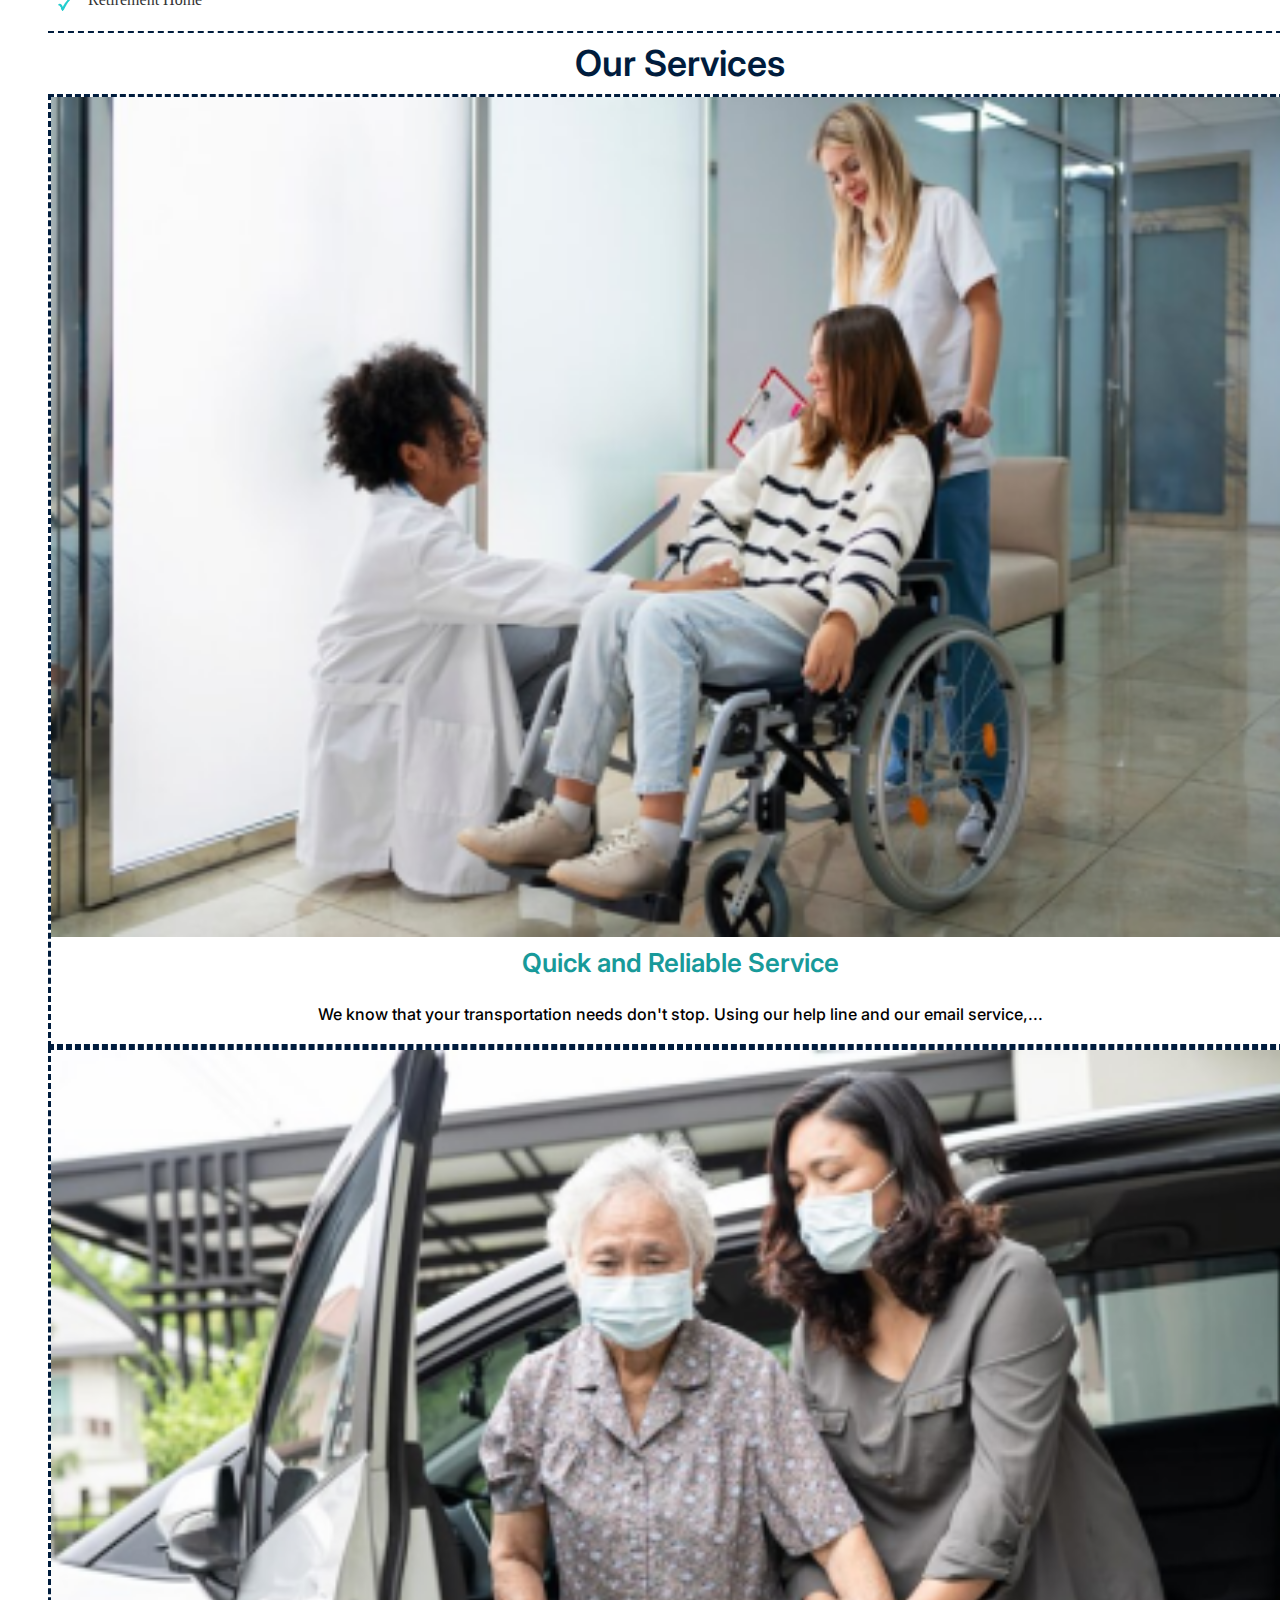
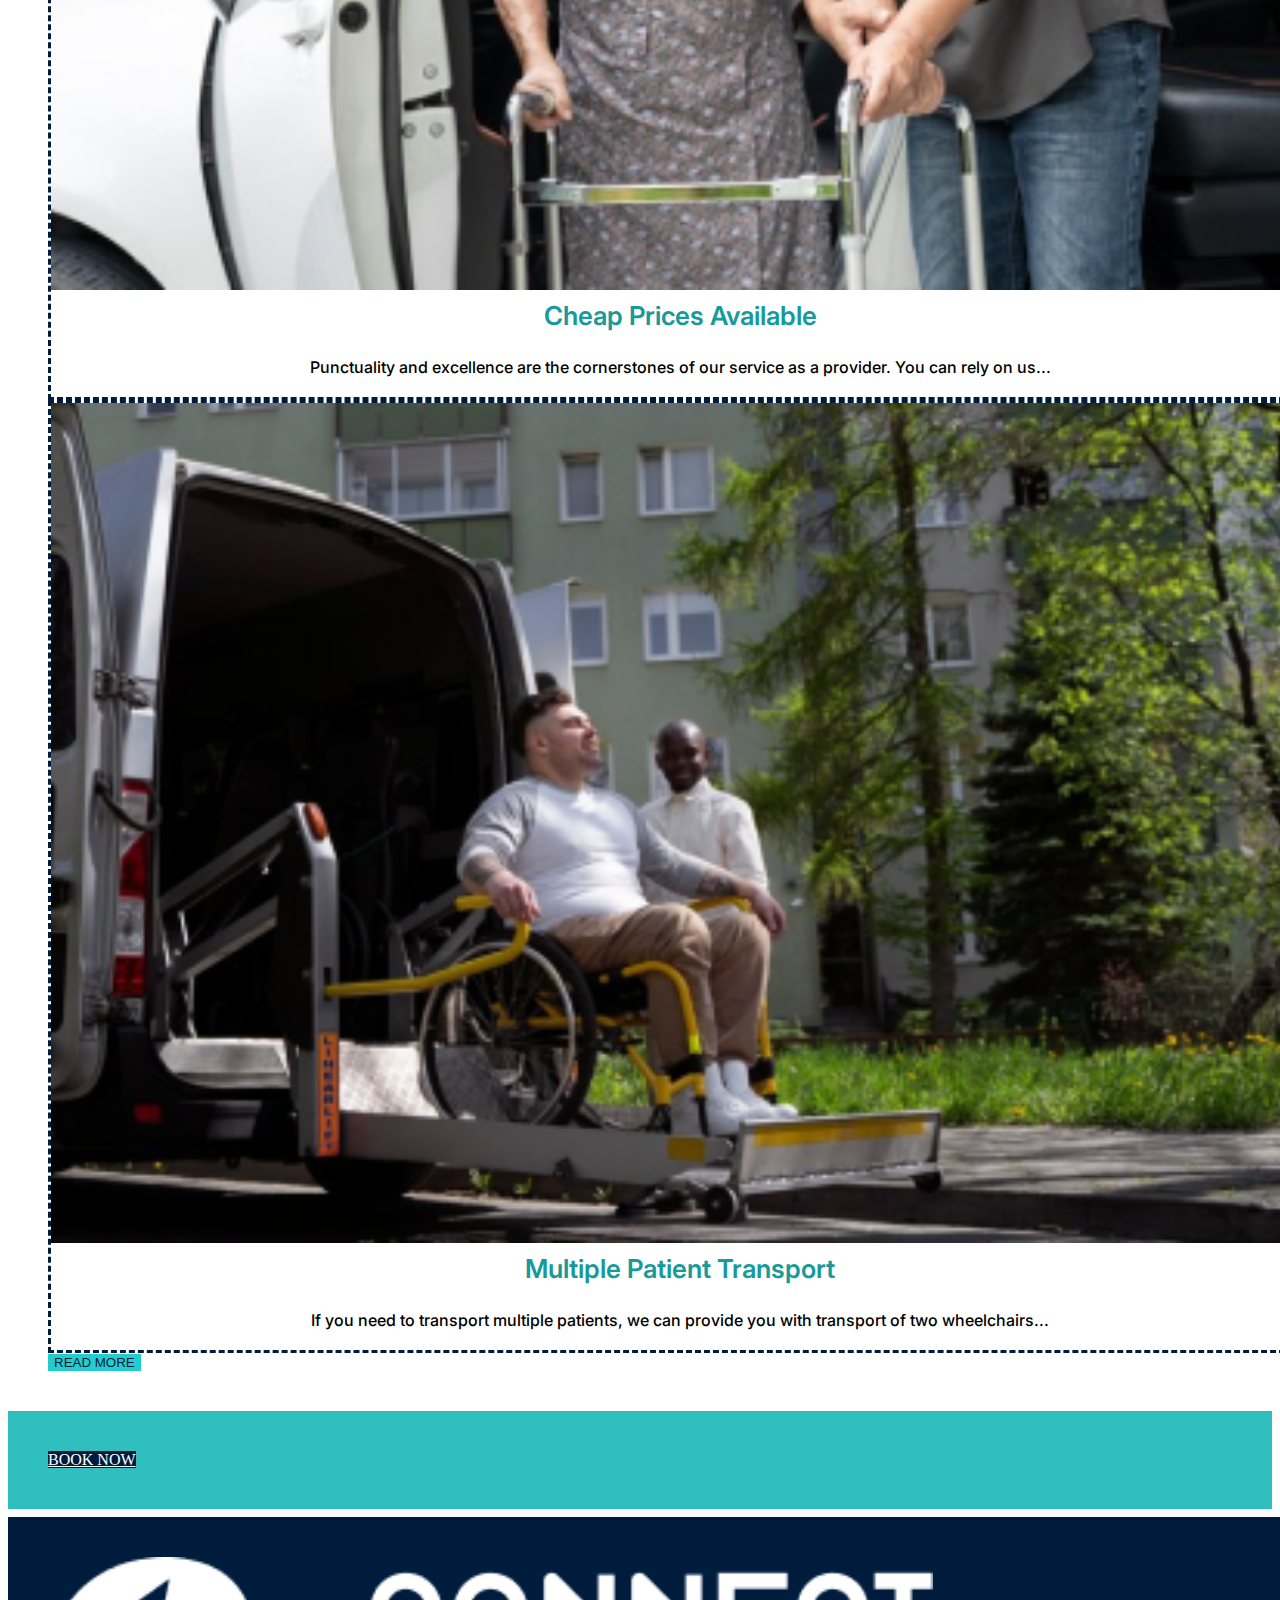
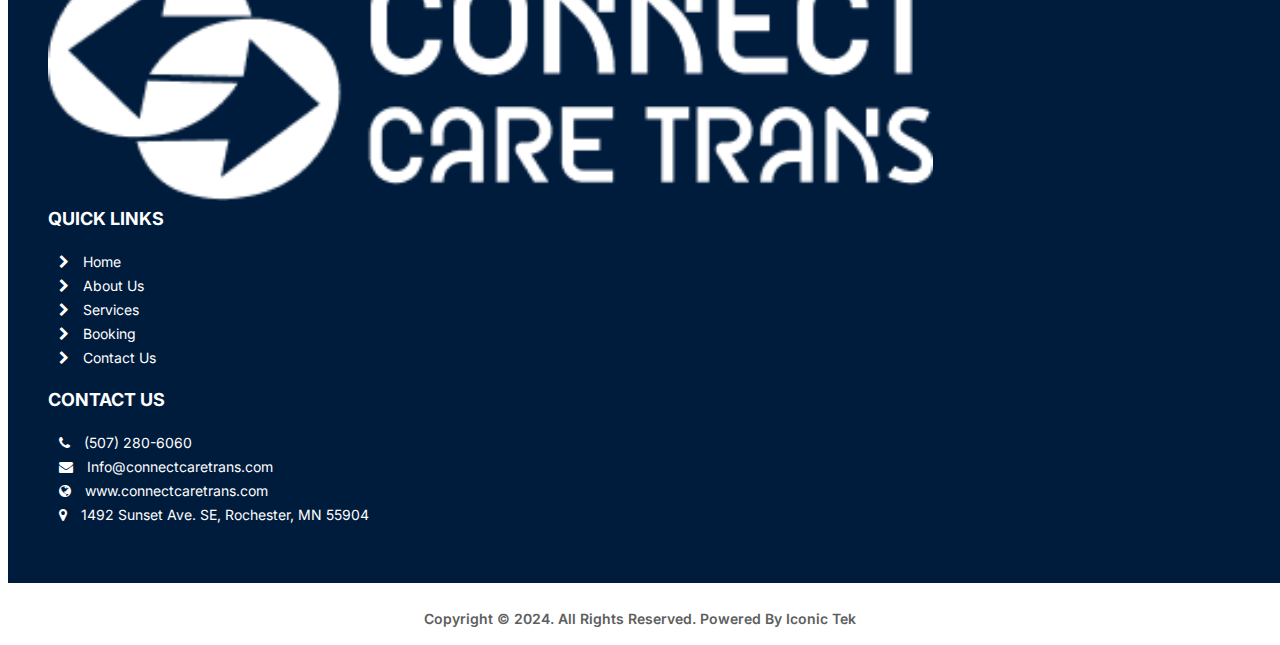
==== commit 807582f7: "./" ====
--- a/index.html
+++ b/index.html
@@ -28,11 +28,11 @@
   <div class="paraxdo-header-section">
     <div class="paraxdotop-header">
       <div class="container">
-        <div class="row">
+        <div class="row align-items-center ">
           <div class="col-md-6">
-            <div class="tophead-text">
+            <div class="tophead-text d-flex gap-2">
               <span><i class="fa fa-phone mx-3 ico-col"></i>(612) 778-8840</span>
-              <span><i class="fa fa-envelope mx-3 ico-col"></i>info@connectcaretrans.com</span>
+              <span class="d-none d-lg-block"><i class="fa fa-envelope mx-3 ico-col"></i>info@connectcaretrans.com</span>
             </div>
           </div>
           <div class="col-md-6">
@@ -103,7 +103,7 @@
   <div class="conttext-section">
     <div class="container">
       <div class="row align-items-center mb-3">
-        <div class="col-lg-7 col-md-6 col-sm-12">
+        <div class="col-lg-7 col-md-12 col-sm-12">
           <div class="connet-text">
             <h2>Connect Care Trans</h2>
             <h3>(Non-Emergency Medical Transportation)</h3>
@@ -125,7 +125,7 @@
           </div>
         </div>
         <div class="col-lg-1"></div>
-        <div class="col-lg-4 col-md-6 col-md-12">
+        <div class="col-lg-4 col-md-12 col-sm-12">
           <div class="btns-border p-5">
             <button class="btn btn-primary mb-5 w-100 rounded-0">
               Drive with us
@@ -139,7 +139,7 @@
     </div>
     <div class="border-bottom mb-3"></div>
     <div class="row justify-content-center mb-3">
-      <div class="col-lg-6 col-md-10 col-sm-12">
+      <div class="col-lg-5 col-md-10 col-sm-12">
         <div class="we-offer">
           <h2>We offer a full range of NEMT services including…</h2>
         </div>
@@ -209,9 +209,12 @@
           </div>
         </div>
       </div>
-      <div class="col-md-12 mt-3">
+      
+    </div>
+    <div class="row justify-content-center">
+      <div class="col-lg-3 col-md-4 col-sm-12 mt-3">
         <div class="text-center">
-          <button class="w-25 btn btn-primary rounded-2 ">Read More</button>
+          <button class="w-100 btn btn-primary rounded-2 ">Read More</button>
         </div>
       </div>
     </div>
@@ -254,7 +257,7 @@
                 </li>
                 <li>
                   <i class="fa fa-chevron-right" id="foot-icon"></i>
-                  <a href="#">Services</a>
+                  <a href="services.html">Services</a>
                 </li>
                 <li>
                   <i class="fa fa-chevron-right" id="foot-icon"></i>
--- a/assets/css/style.css
+++ b/assets/css/style.css
@@ -73,7 +73,7 @@
 .navbar-nav .nav-link {
     color: #000;
     font-family: 'inter', sans-serif;
-    font-weight: 500;
+    font-weight: 600;
     font-size: 14px;
     line-height: 1.7em;
     padding: 6px 15px !important;
@@ -82,7 +82,7 @@
 .navbar-brand {
     font-family: 'inter', sans-serif;
     font-style: normal;
-    font-weight: 500;
+    font-weight: 600;
     font-size: 14px;
     color: #000;
 }
@@ -91,7 +91,7 @@
 .nav-link:hover {
     font-family: 'inter', sans-serif;
     font-style: normal;
-    font-weight: 500;
+    font-weight: 600;
     font-size: 14px;
     color: #28A2A9 !important;
 }
@@ -278,7 +278,8 @@
 .border-bottom {
     border-bottom: 2px dashed #001C3D !important;
 }
-.we-offer h2{
+
+.we-offer h2 {
     text-align: center;
     color: #001C3D;
 }
@@ -292,6 +293,7 @@
     font-weight: 500;
     position: relative;
 }
+
 .weofferlist ul li::before {
     content: "";
     left: -30px;
@@ -385,6 +387,20 @@
     font-weight: 600;
     padding-top: 10px;
 }
+.serimg img{
+    width: 100%;
+    height: auto;
+    margin: auto;
+}
+.ser-text h3{
+    color: #189A9A;
+    font-weight: 600;
+}
+.ser-text p{
+    color: #000;
+    font-weight: 500;
+    line-height: 1.7em;
+}
 
 /* New Style here */
 
@@ -394,14 +410,37 @@
 }
 
 .main-heading h1 {
-    /* font-size: 64px; */
+    font-size: 64px;
     color: white;
 }
 
-.booking-section p {
+.booking-section h1 {
     color: #001C3D;
-    font-weight: 600;
+    font-weight: 800;
     font-size: 28px;
+}
+
+.booking-section label {
+    font-size: 18px;
+    font-weight: 700;
+}
+
+.booking-input,
+.booking-section textarea {
+    background-color: #DEDEDE;
+    border-radius: 8px;
+    border: none;
+    margin: 16px 0;
+}
+
+.booking-input {
+    height: 48px;
+}
+
+.booking-checkbox {
+    background-color: #DEDEDE;
+    width: 23px;
+    height: 23px;
 }
 
 
@@ -415,7 +454,7 @@
         color: #ffffff !important;
         height: 37px;
         padding: 23px 0;
-        background-color: #A32CCA !important;
+        background-color: #001C3D !important;
         text-align: center;
     }
 
@@ -435,6 +474,42 @@
         font-weight: 500;
         text-decoration: none;
         padding: 0px 5px;
+    }
+    .home-banner-section {
+        background: url(../images/benner.png);
+        background-repeat: no-repeat;
+        background-size: cover;
+        padding: 55px 0;
+        height: auto;
+        min-height: 266px;
+        clear: both;
+    }
+    h3 {
+        font-size: 22px;
+        color: #001C3D;
+        line-height: 1.7em;
+    }
+    .conttext-section {
+        padding: 30px;
+        width: 100%;
+        height: auto;
+    }
+    h2 {
+        font-size: 32px;
+        color: #28A2A9;
+        line-height: 1.7em;
+    }
+    .main-heading h1 {
+        font-size: 50px;
+        color: white;
+    }
+    .booking-section label {
+        font-size: 13px;
+        font-weight: 700;
+    }
+    #footerlogo {
+        width: 59%;
+        margin-bottom: 30px;
     }
 
 
@@ -468,7 +543,7 @@
         color: #ffffff !important;
         height: 37px;
         padding: 23px 0;
-        background-color: #A32CCA !important;
+        background-color: #001C3D !important;
         text-align: center;
     }
 
@@ -485,8 +560,41 @@
         display: none;
     }
 
-    .slider-section {
+    .home-banner-section {
+        background: url(../images/benner.png);
+        background-repeat: no-repeat;
+        background-size: cover;
+        padding: 55px 0;
+        height: auto;
+        min-height: 266px;
+        clear: both;
+    }
+    h3 {
+        font-size: 22px;
+        color: #001C3D;
+        line-height: 1.7em;
+    }
+    .conttext-section {
+        padding: 30px;
         width: 100%;
+        height: auto;
+    }
+    h2 {
+        font-size: 32px;
+        color: #28A2A9;
+        line-height: 1.7em;
+    }
+    .main-heading h1 {
+        font-size: 50px;
+        color: white;
+    }
+    .booking-section label {
+        font-size: 13px;
+        font-weight: 700;
+    }
+    #footerlogo {
+        width: 59%;
+        margin-bottom: 30px;
     }
 
 }
@@ -517,7 +625,7 @@
         color: #ffffff !important;
         height: 37px;
         padding: 23px 0;
-        background-color: #A32CCA !important;
+        background-color: #001C3D !important;
         text-align: center;
     }
 
@@ -534,8 +642,83 @@
         display: none;
     }
 
-    .slider-section {
+    .conttext-section {
+        padding: 15px;
         width: 100%;
+        height: auto;
+    }
+    .footer-section {
+        background-color: #001C3D;
+        padding: 25px;
+        width: 100%;
+        height: auto;
+    }
+    h2 {
+        font-size: 24px;
+        color: #28A2A9;
+        line-height: 1.7em;
+    }
+    h3 {
+        font-size: 22px;
+        color: #001C3D;
+        line-height: 1.7em;
+    }
+    .booking-section h1 {
+        color: #001C3D;
+        font-weight: 800;
+        font-size: 24px;
+    }
+    .main-heading h1 {
+        font-size: 30px;
+        color: white;
+        font-weight: 700;
+    }
+    .booking-checkbox {
+        background-color: #DEDEDE;
+        width: 25px;
+        height: 25px;
+    }
+    .booking-section label {
+        font-size: 14px;
+        font-weight: 600;
+    }
+    .weofferlist ul li::before {
+        left: -22px;
+        top: -73px;
+        width: 14px;
+        height: 175px;
+    }
+    .home-banner-section {
+        background: url(../images/benner.png);
+        background-repeat: no-repeat;
+        background-size: cover;
+        padding: 20px 10px;
+        height: auto;
+        min-height: 200px;
+        clear: both;
+    }
+    .benner-text h1 {
+        font-size: 30px;
+        font-weight: 600;
+        line-height: 61px;
+        letter-spacing: 0em;
+        color: #30BFBF;
+        text-transform: uppercase;
+    }
+    .benner-text h2 {
+        font-size: 27px;
+        font-weight: 700;
+        line-height: 38px;
+        letter-spacing: 0em;
+        color: #FFFFFF;
+        text-transform: uppercase;
+    }
+    .benner-text p {
+        font-size: 12px;
+        font-weight: 500;
+        line-height: 44px;
+        letter-spacing: 0em;
+        color: #fff;
     }
 }
 
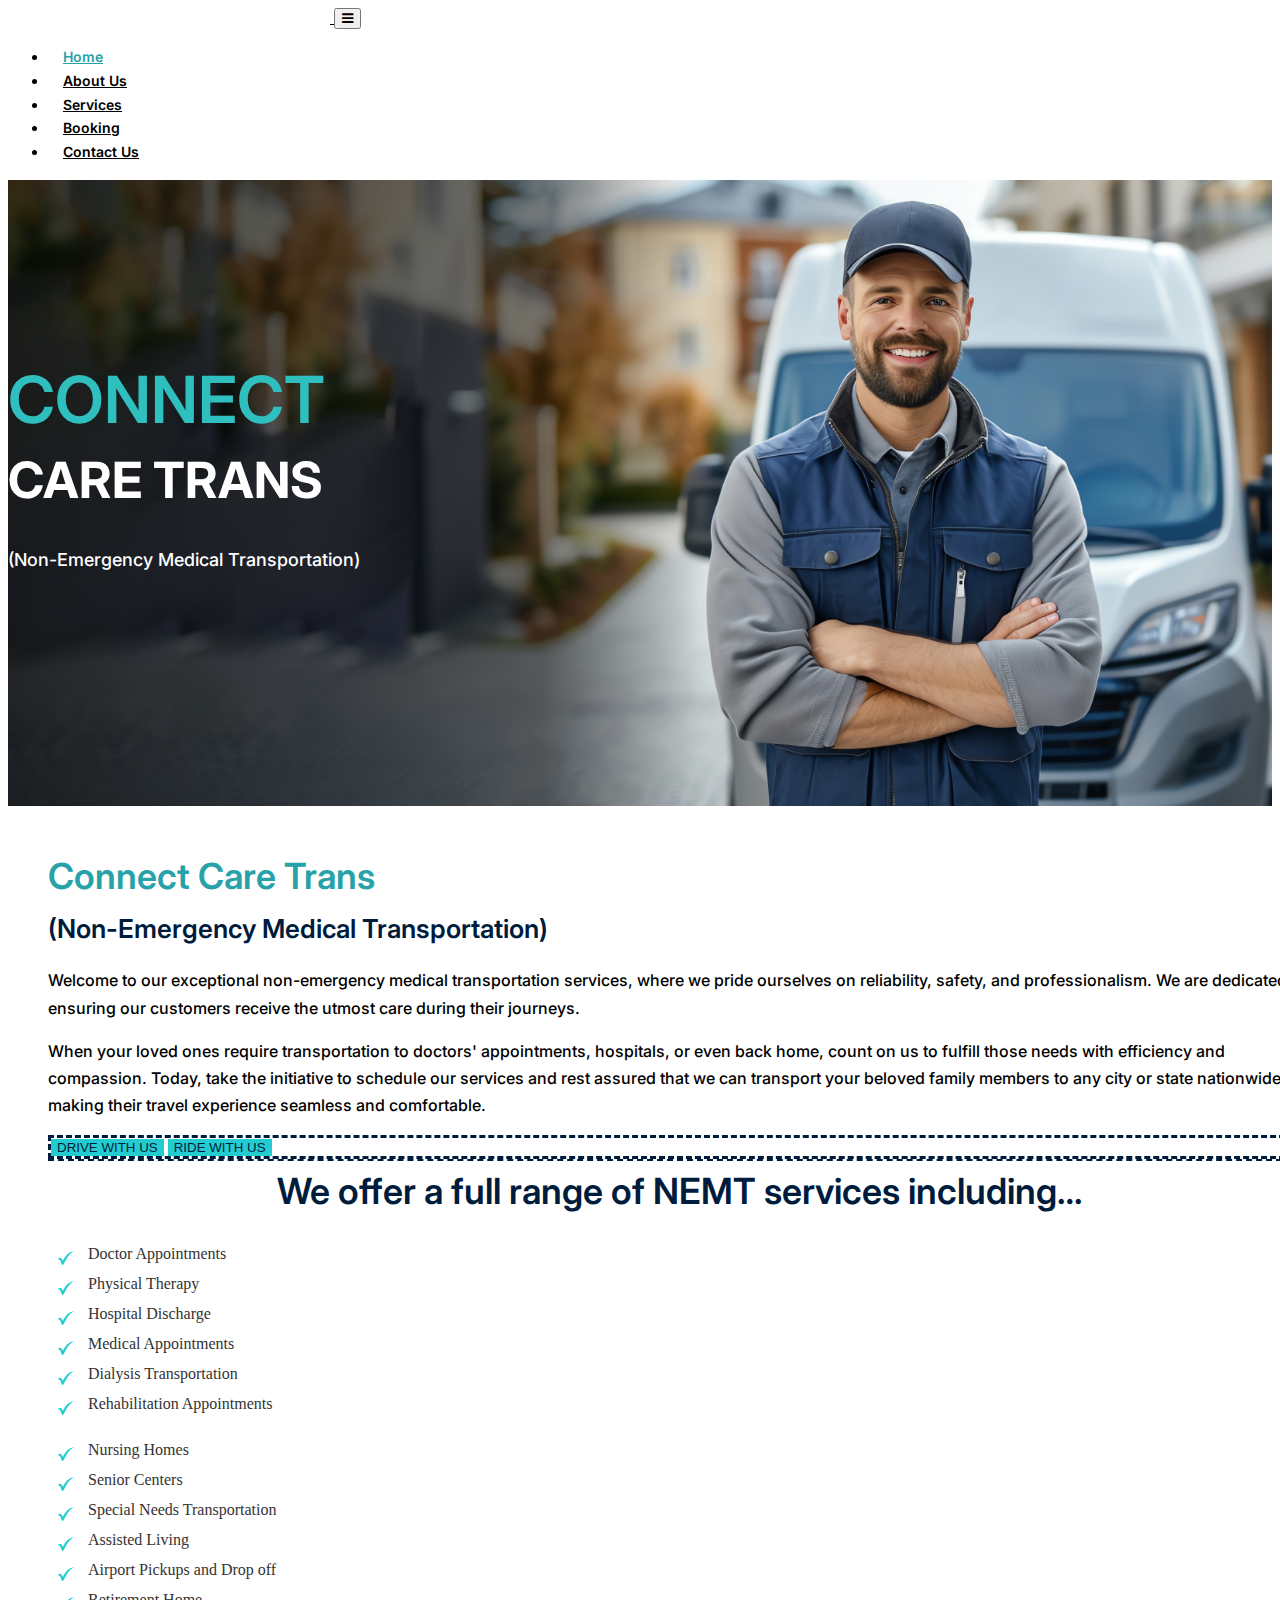
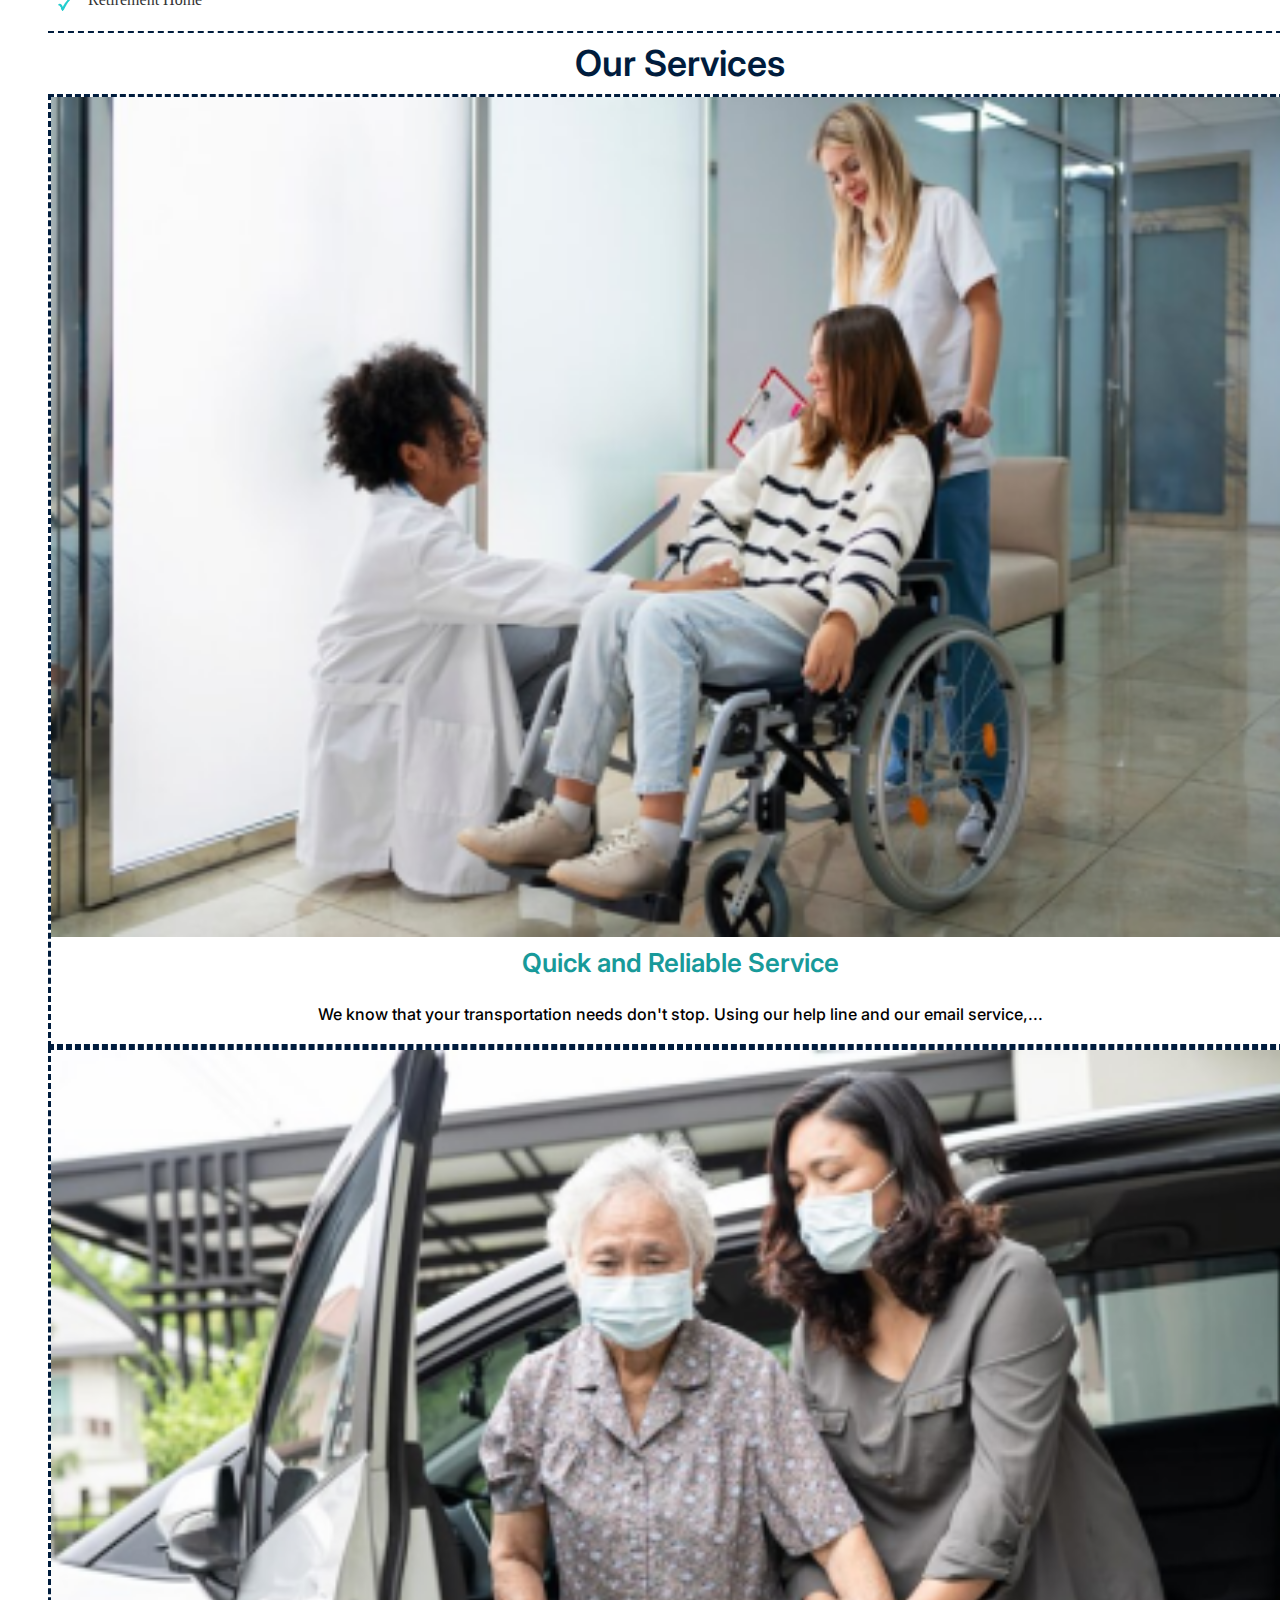
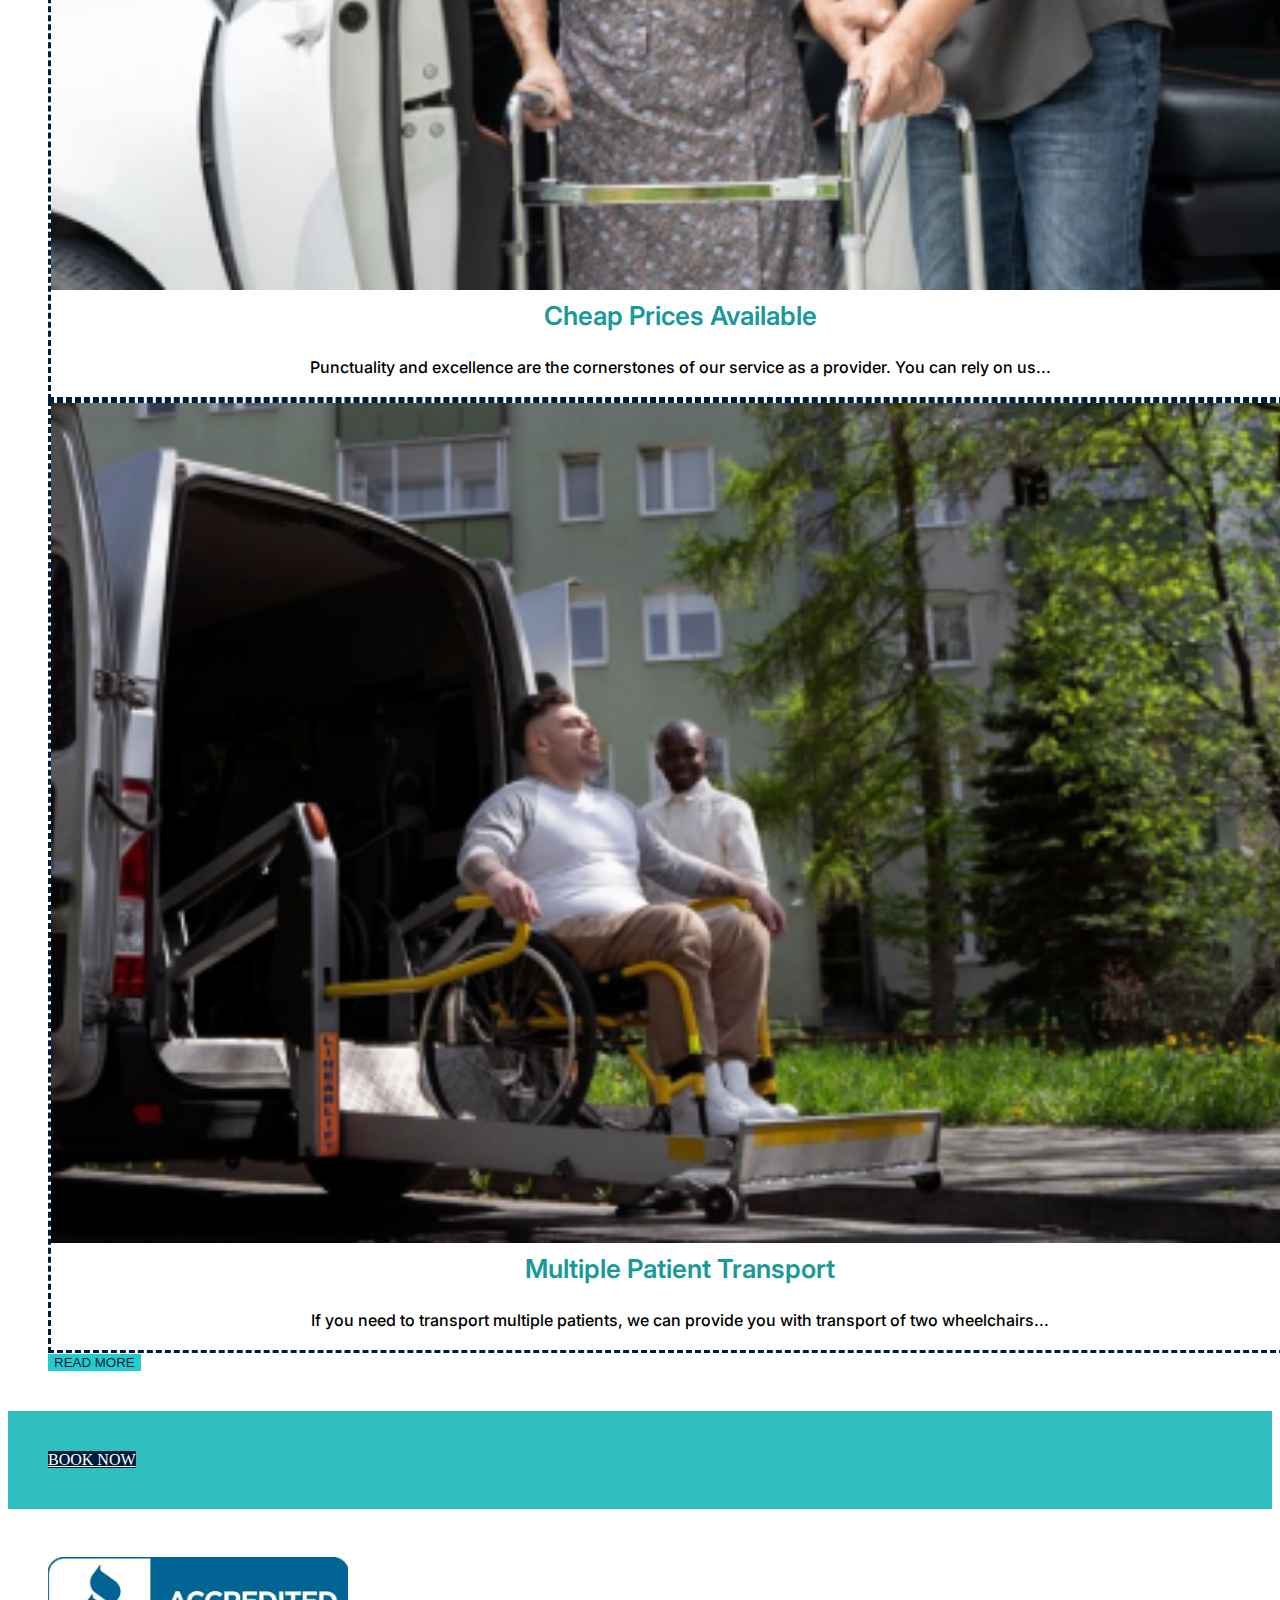
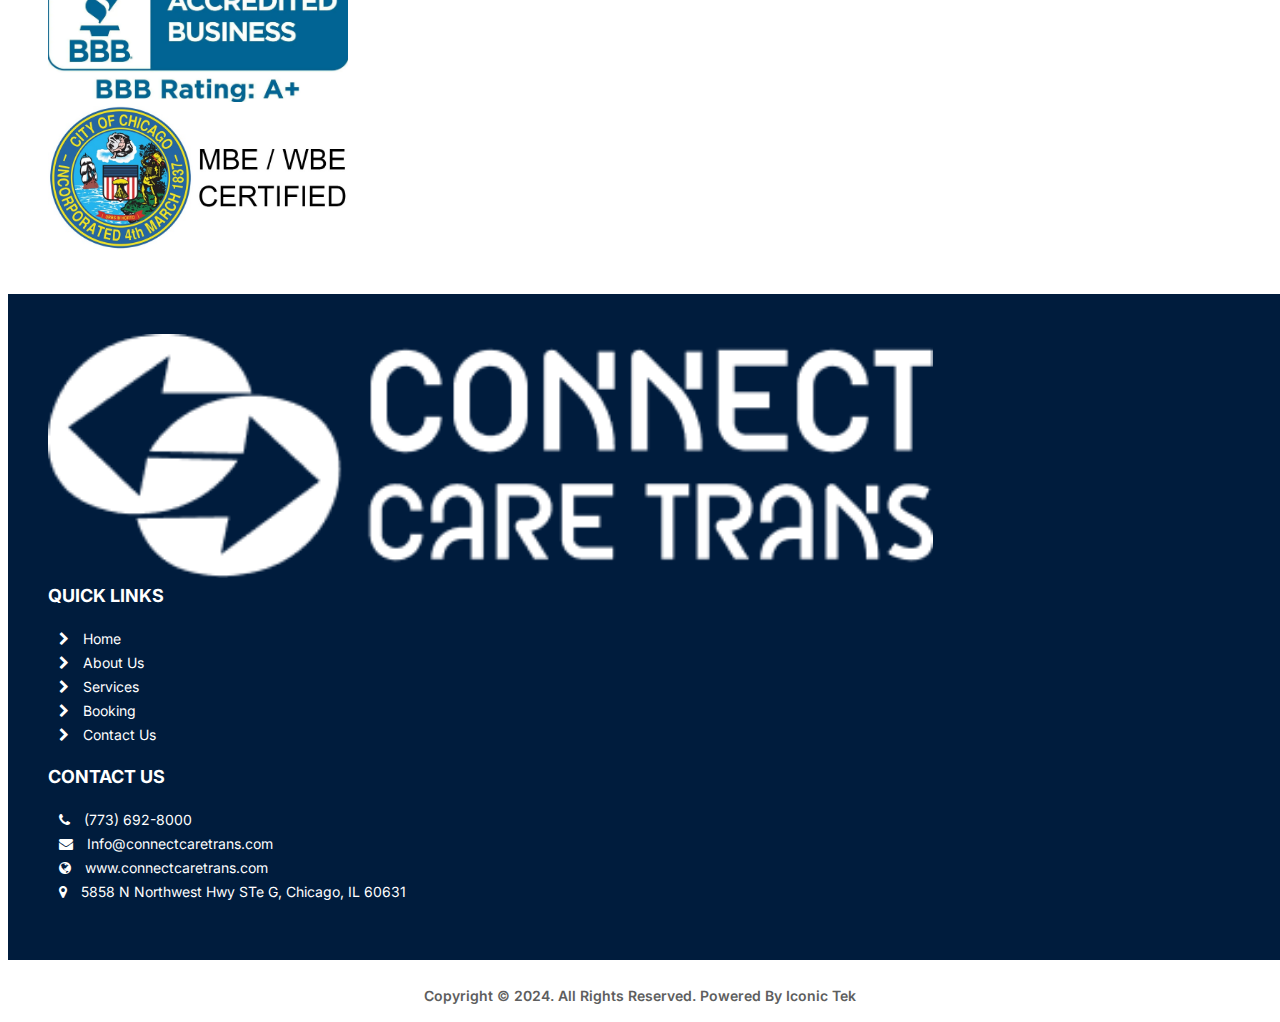
==== commit 771307ed: "./" ====
--- a/index.html
+++ b/index.html
@@ -5,6 +5,7 @@
   <!-- Required meta tags -->
   <meta charset="utf-8" />
   <meta name="viewport" content="width=device-width, initial-scale=1" />
+  <link rel="shortcut icon" href="assets/images/favicon.ico" />
   <!-- Bootstrap CSS -->
   <link href="https://cdn.jsdelivr.net/npm/bootstrap@5.2.2/dist/css/bootstrap.min.css" rel="stylesheet"
     integrity="sha384-Zenh87qX5JnK2Jl0vWa8Ck2rdkQ2Bzep5IDxbcnCeuOxjzrPF/et3URy9Bv1WTRi" crossorigin="anonymous" />
@@ -31,7 +32,7 @@
         <div class="row align-items-center ">
           <div class="col-md-6">
             <div class="tophead-text d-flex gap-2">
-              <span><i class="fa fa-phone mx-3 ico-col"></i>(612) 778-8840</span>
+              <span class="d-none d-md-block "><i class="fa fa-phone mx-3 ico-col"></i>(773) 692-8000</span>
               <span class="d-none d-lg-block"><i class="fa fa-envelope mx-3 ico-col"></i>info@connectcaretrans.com</span>
             </div>
           </div>
@@ -39,8 +40,7 @@
             <div class="element">
               <ul class="header-top-nav list-inline">
                 <li class="menu-item">
-                  <a title="Home"><i class="fa fa-map-marker mx-3 ico-col"></i>8242 S
-                    LANGLEY AVE. Chicago, IL 60619</a>
+                  <a title="Home"><i class="fa fa-map-marker mx-3 ico-col"></i>5858 N Northwest Hwy STe G, Chicago, IL 60631</a>
                 </li>
               </ul>
             </div>
@@ -231,6 +231,23 @@
     </div>
   </div>
 
+  <div class="conttext-section">
+    <div class="container">
+      <div class="row">
+        <div class="col text-end">
+          <a href="https://www.bbb.org/us/il/chicago/profile/medical-transportation/connect-care-trans-llc-0654-1000044520">
+            <img class="logo-img" src="assets/images/logo-1.png" alt="">
+          </a>
+        </div>
+        <div class="col text-start">
+          <a href="#">
+            <img class="logo-img" src="assets/images/logo-2.jpg" alt="">
+          </a>
+        </div>
+      </div>
+    </div>
+  </div>
+
 
   <div class="footer-section">
     <div class="contanier">
@@ -278,7 +295,7 @@
               <ul>
                 <li>
                   <i class="fa fa-phone" id="foot-icon"></i>
-                  <a href="#">(507) 280-6060</a>
+                  <a href="#">(773) 692-8000</a>
                 </li>
                 <li>
                   <i class="fa fa-envelope" id="foot-icon"></i>
@@ -290,7 +307,7 @@
                 </li>
                 <li>
                   <i class="fa fa-map-marker" id="foot-icon"></i>
-                  <a href="#">1492 Sunset Ave. SE, Rochester, MN 55904 </a>
+                  <a href="#">5858 N Northwest Hwy STe G, Chicago, IL 60631 </a>
                 </li>
               </ul>
             </div>
--- a/assets/css/style.css
+++ b/assets/css/style.css
@@ -306,48 +306,58 @@
     height: 184px;
     position: absolute;
 }
-.blogimg img{
+
+.blogimg img {
     width: 100%;
     height: auto;
     margin: auto;
 }
-.content-text{
+
+.content-text {
     text-align: center;
 }
-.content-text h3{
+
+.content-text h3 {
     color: #189A9A;
     font-weight: 600;
 }
-.content-text p{
+
+.content-text p {
     color: #000;
     font-weight: 500;
 }
-.book-section{
+
+.book-section {
     background-color: #30BFBF;
     margin-bottom: 8px;
     padding: 40px;
 }
-.btn-secondary{
+
+.btn-secondary {
     background-color: #001C3D;
     border: #001C3D;
     color: #FFFFFF;
     text-transform: uppercase;
     font-weight: 500;
 }
-.btn-secondary:hover{
+
+.btn-secondary:hover {
     background-color: #001C3D;
     border: #001C3D;
     color: #FFFFFF;
 }
-.footer-section{
+
+.footer-section {
     background-color: #001C3D;
     padding: 40px;
     width: 100%;
     height: auto;
 }
+
 #footerlogo {
     width: 70%;
 }
+
 .widget h2 {
     cursor: pointer;
     font-size: 18px;
@@ -358,13 +368,16 @@
     line-height: 160.4%;
     text-transform: uppercase;
 }
+
 .widget_content ul {
     padding: 0px 8px;
 }
+
 .widget_content ul li {
     list-style: none;
     padding: 3px 3px;
 }
+
 #foot-icon {
     color: #FFFFFF;
     font-size: 14px;
@@ -379,6 +392,7 @@
     font-family: "inter", sans-serif;
     padding-left: 10px;
 }
+
 .footerb-text p {
     color: #5e5e5e;
     text-align: center;
@@ -387,16 +401,19 @@
     font-weight: 600;
     padding-top: 10px;
 }
-.serimg img{
+
+.serimg img {
     width: 100%;
     height: auto;
     margin: auto;
 }
-.ser-text h3{
+
+.ser-text h3 {
     color: #189A9A;
     font-weight: 600;
 }
-.ser-text p{
+
+.ser-text p {
     color: #000;
     font-weight: 500;
     line-height: 1.7em;
@@ -410,7 +427,6 @@
 }
 
 .main-heading h1 {
-    font-size: 64px;
     color: white;
 }
 
@@ -439,10 +455,27 @@
 
 .booking-checkbox {
     background-color: #DEDEDE;
-    width: 23px;
-    height: 23px;
-}
-
+    width: 16px;
+    height: 16px;
+}
+
+.contact-section .contact-form {
+    background-color: #C3BFBF;
+    border: solid 2px #378D9B;
+    border-radius: 8px;
+}
+
+.contact-section .contact-form .input {
+    background-color: #fff;
+    border-radius: 8px;
+    border: none;
+    margin: 16px 0;
+    color: #000;
+}
+.logo-img{
+    max-width: 300px;
+    margin: auto;
+}
 
 
 
@@ -475,6 +508,7 @@
         text-decoration: none;
         padding: 0px 5px;
     }
+
     .home-banner-section {
         background: url(../images/benner.png);
         background-repeat: no-repeat;
@@ -484,29 +518,35 @@
         min-height: 266px;
         clear: both;
     }
+
     h3 {
         font-size: 22px;
         color: #001C3D;
         line-height: 1.7em;
     }
+
     .conttext-section {
         padding: 30px;
         width: 100%;
         height: auto;
     }
+
     h2 {
         font-size: 32px;
         color: #28A2A9;
         line-height: 1.7em;
     }
+
     .main-heading h1 {
         font-size: 50px;
         color: white;
     }
+
     .booking-section label {
         font-size: 13px;
         font-weight: 700;
     }
+
     #footerlogo {
         width: 59%;
         margin-bottom: 30px;
@@ -569,29 +609,35 @@
         min-height: 266px;
         clear: both;
     }
+
     h3 {
         font-size: 22px;
         color: #001C3D;
         line-height: 1.7em;
     }
+
     .conttext-section {
         padding: 30px;
         width: 100%;
         height: auto;
     }
+
     h2 {
         font-size: 32px;
         color: #28A2A9;
         line-height: 1.7em;
     }
+
     .main-heading h1 {
         font-size: 50px;
         color: white;
     }
+
     .booking-section label {
         font-size: 13px;
         font-weight: 700;
     }
+
     #footerlogo {
         width: 59%;
         margin-bottom: 30px;
@@ -647,47 +693,56 @@
         width: 100%;
         height: auto;
     }
+
     .footer-section {
         background-color: #001C3D;
         padding: 25px;
         width: 100%;
         height: auto;
     }
+
     h2 {
         font-size: 24px;
         color: #28A2A9;
         line-height: 1.7em;
     }
+
     h3 {
         font-size: 22px;
         color: #001C3D;
         line-height: 1.7em;
     }
+
     .booking-section h1 {
         color: #001C3D;
         font-weight: 800;
         font-size: 24px;
     }
+
     .main-heading h1 {
         font-size: 30px;
         color: white;
         font-weight: 700;
     }
+
     .booking-checkbox {
         background-color: #DEDEDE;
         width: 25px;
         height: 25px;
     }
+
     .booking-section label {
         font-size: 14px;
         font-weight: 600;
     }
+
     .weofferlist ul li::before {
         left: -22px;
         top: -73px;
         width: 14px;
         height: 175px;
     }
+
     .home-banner-section {
         background: url(../images/benner.png);
         background-repeat: no-repeat;
@@ -697,6 +752,7 @@
         min-height: 200px;
         clear: both;
     }
+
     .benner-text h1 {
         font-size: 30px;
         font-weight: 600;
@@ -705,6 +761,7 @@
         color: #30BFBF;
         text-transform: uppercase;
     }
+
     .benner-text h2 {
         font-size: 27px;
         font-weight: 700;
@@ -713,6 +770,7 @@
         color: #FFFFFF;
         text-transform: uppercase;
     }
+
     .benner-text p {
         font-size: 12px;
         font-weight: 500;
